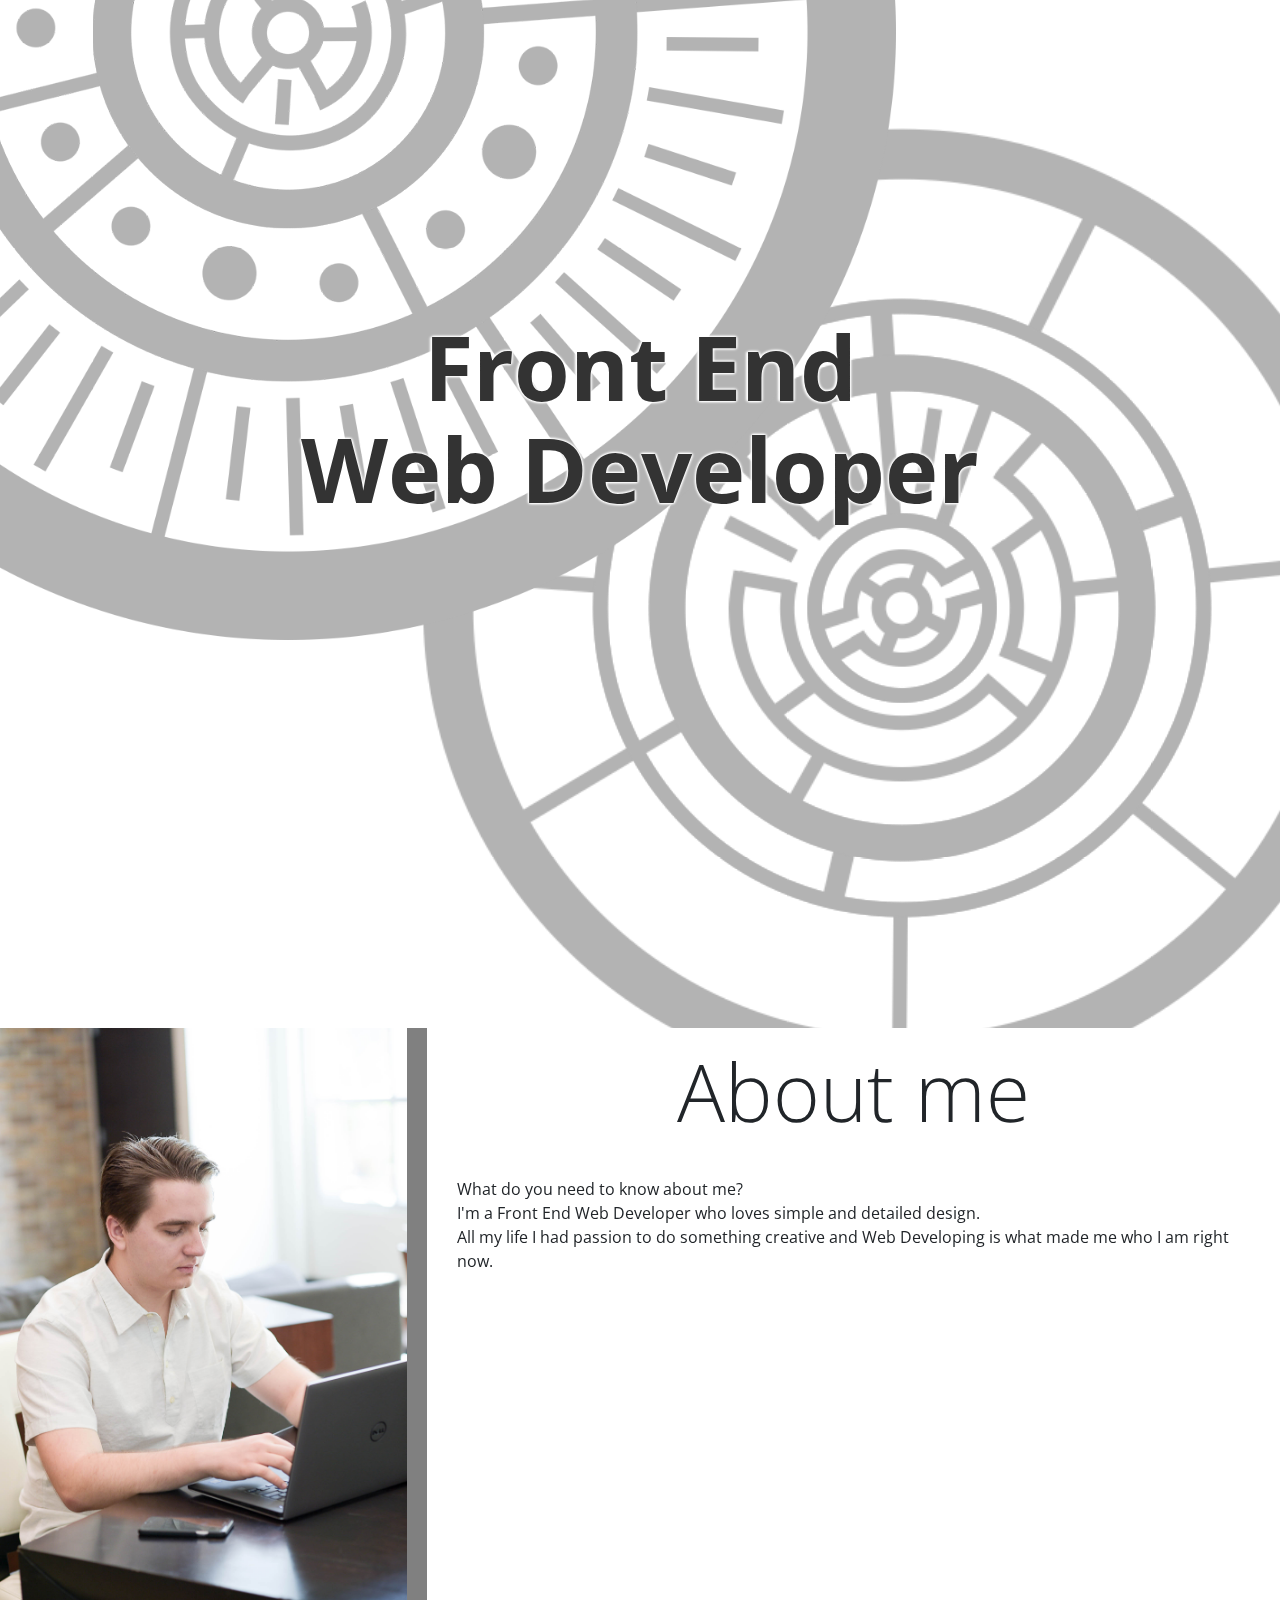
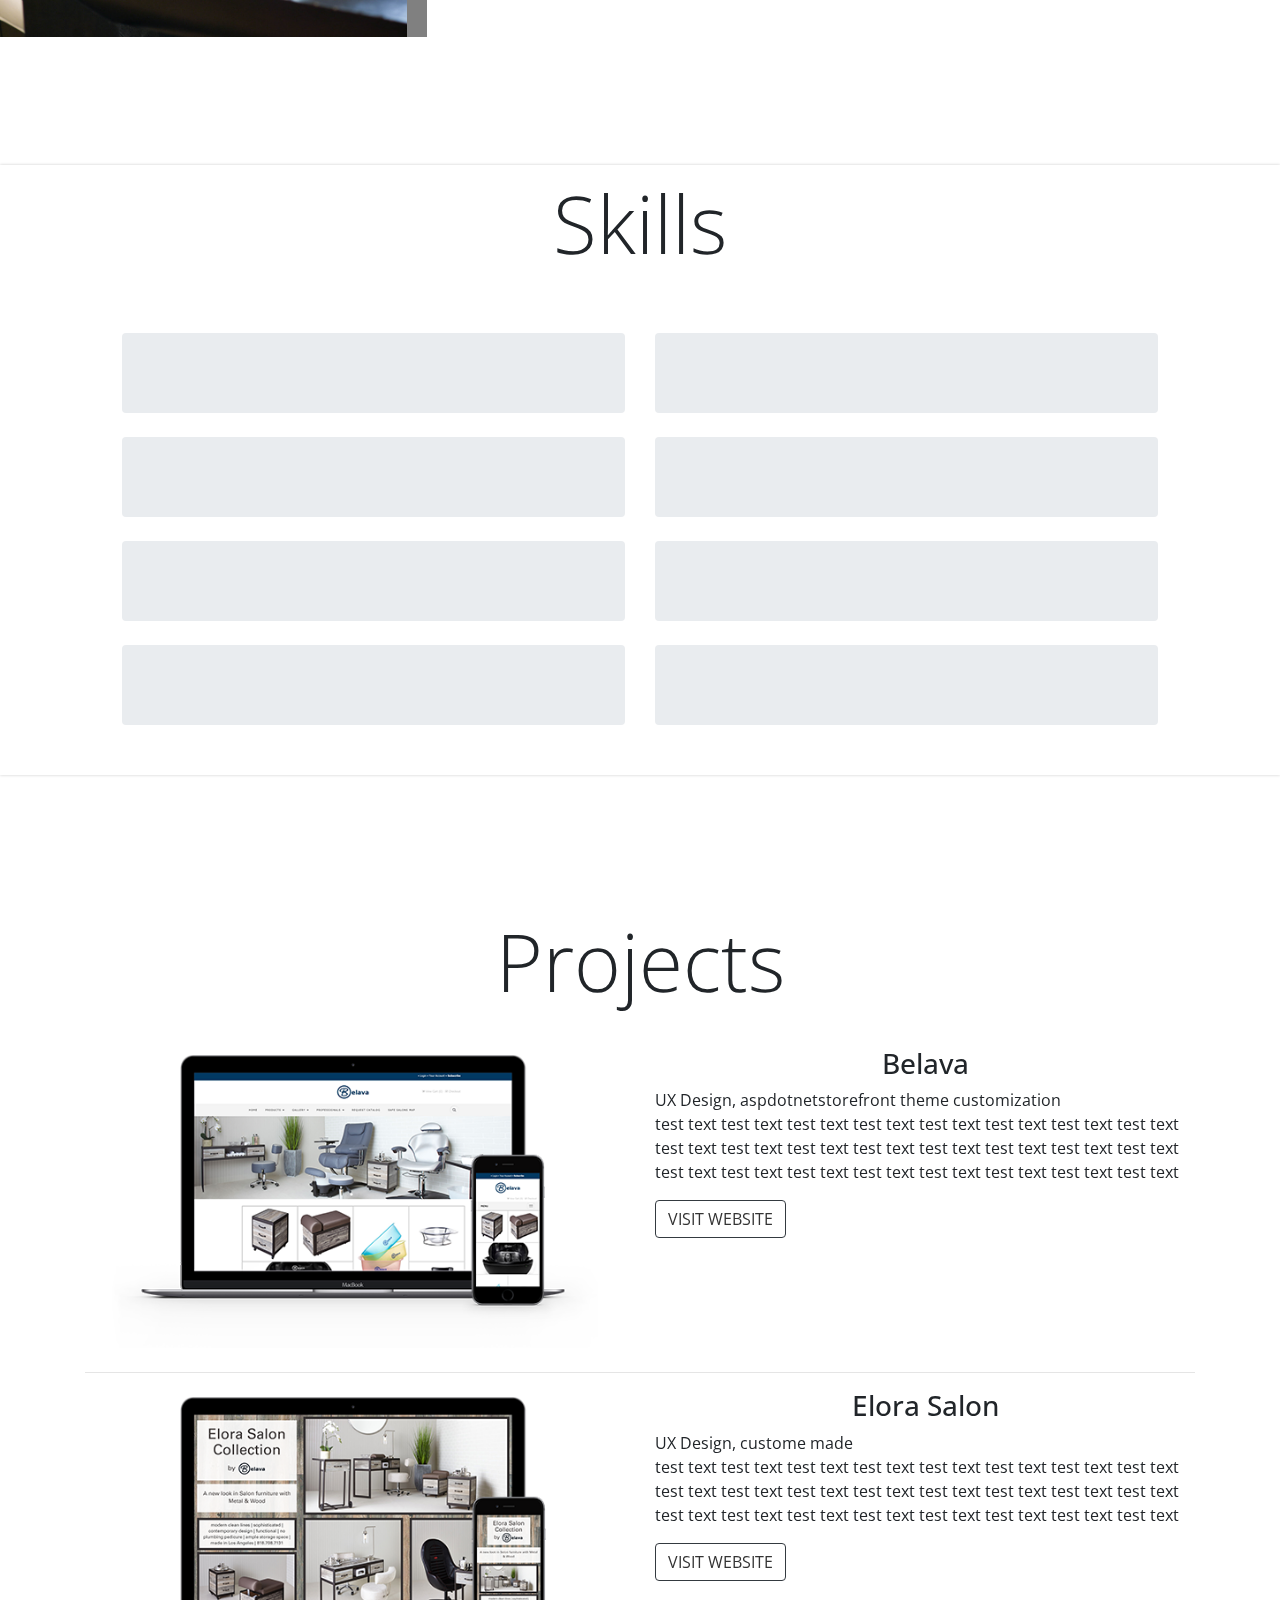
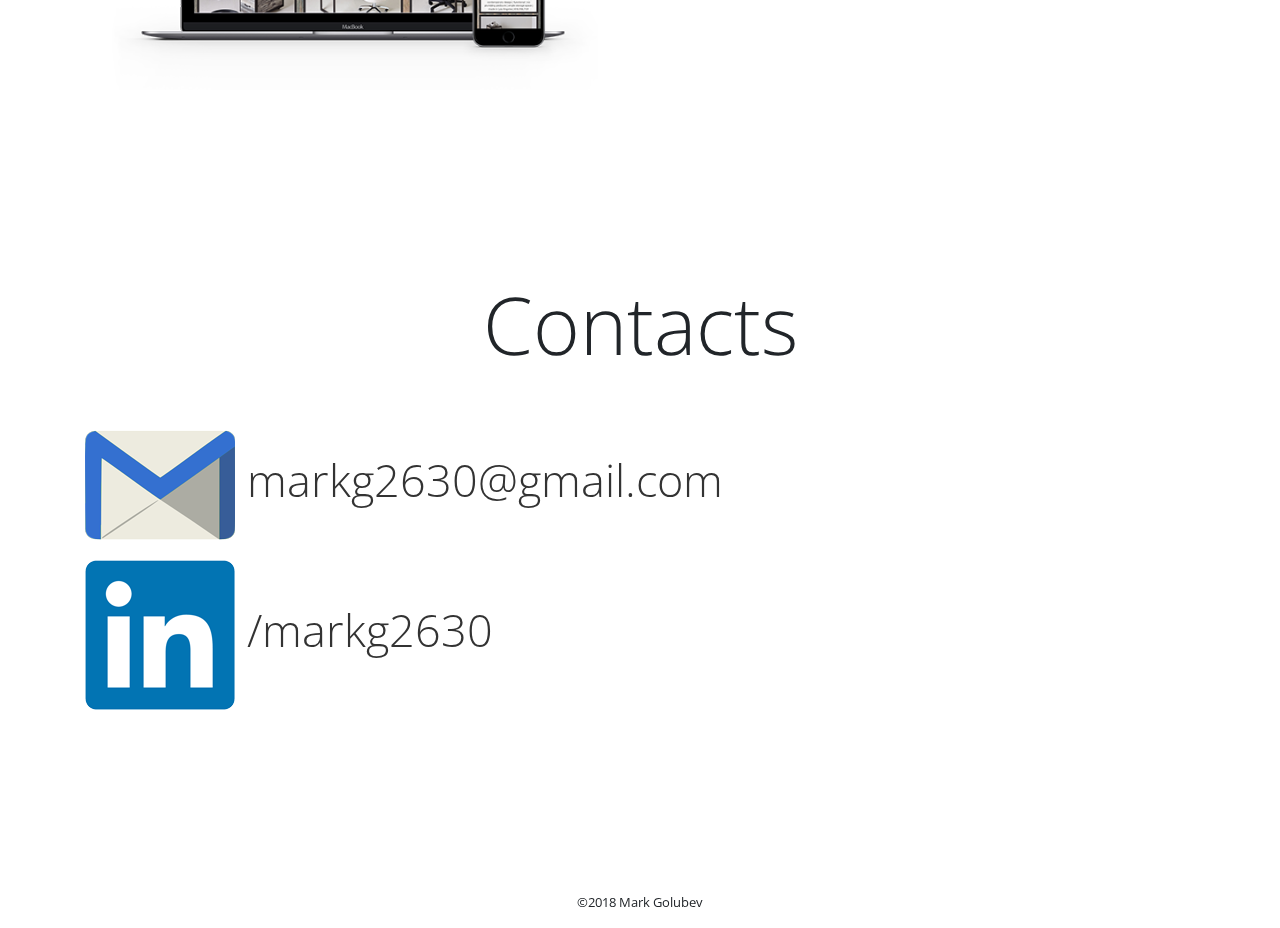
==== index.html @ c5aa58bb "intro text small fix" ====
<!--test2 for git-->
<!DOCTYPE html>
<html lang="en">

<head>
	<meta charset="utf-8">
	<meta name="viewport" content="width=device-width, initial-scale=1, shrink-to-fit=no">
	<title>Front End Web Developer | Mark Golubev</title>
	<link href="https://fonts.googleapis.com/css?family=Open+Sans:300,400,700" rel="stylesheet">
	<link rel="stylesheet" href="https://maxcdn.bootstrapcdn.com/bootstrap/4.0.0/css/bootstrap.min.css" integrity="sha384-Gn5384xqQ1aoWXA+058RXPxPg6fy4IWvTNh0E263XmFcJlSAwiGgFAW/dAiS6JXm"
	 crossorigin="anonymous">

	<meta name="author" content="name">
	<meta name="description" content="description here">
	<meta name="keywords" content="keywords,here">
	<link rel="stylesheet" href="stylesheet.css" type="text/css">
	<link rel="stylesheet" href="animate.css" type="text/css">
</head>

<body>

	<!--BackGround start-->
	<div class="circle right_c">
		<img src="images/circle2/1.png" speed="4" alt="" class="right">
		<img src="images/circle2/2.png" speed="3" alt="" class="left">
		<img src="images/circle2/3.png" speed="2" alt="" class="right">
		<img src="images/circle2/4.png" speed="1" alt="" class="left">
	</div>
	<div class="circle left_c">
		<img src="images/circle/bg.png" alt="" style="width: 98%!important">
		<img src="images/dpi_left_circle/1.png" speed="3" alt="" class="left">
		<img src="images/dpi_left_circle/2.png" speed="2" alt="" class="right">
		<img src="images/dpi_left_circle/3.png" speed="1" alt="" class="left">
	</div>

	<!--BackGround end-->




	<div id="home">
		<!--trigger for home-->
	</div>


	<div class="d-none d-sm-block" style="height: 100vh;">
		<div id="intro_pc" class="text-center">Front End
			<br/>Web Developer</div>
		<!--<div id="intro_menu" class="row text-center no-gutters">
		<div class="col-3"><a href="#About">About</a></div>
		<div class="col-3">Skills</div>
		<div class="col-3">Projects</div>
		<div class="col-3">Contacts</div>
	</div>-->
	</div>

	<div class="d-block d-sm-none text-center">
		<img src="images/me/mark_golubev_intro_mobile.png" class="img-fluid" style="max-width: 60%; margin-top: 10%;" alt="">
	</div>

	<div class="container intro_mobile d-block d-sm-none">
		<div class="row no-gutters">
			<div class="col-12 text-center" style="font-size:23vw;">HELLO</div>
			<br/>
			<div class="col-12 text-center" style="font-size:8.9vw;">My name is Mark</div>
			<div class="col-1" style="writing-mode: vertical-rl;  transform: rotate(180deg); text-align: right; line-height: 28vw; font-size:9.1vw;">I'm a</div>
			<div class="row col-11 no-gutters" style="line-height: 2.5em;">
				<div class="col-12 text-center" style="font-size:11.5vw;">FRONT END</div>
				<div class="col-12 text-center" style="font-size:7.8vw;">WEB DEVELOPER</div>
			</div>
		</div>
	</div>

	<div class="d-block d-sm-none text-center">
		<a href="#About" class="hide_on_scroll">
			<img src="images/icons/arrow.png" class="img-fluid" style="max-width: 18%;  alt="">
		</a>
	</div>


	<!--<img src="images/me/mark_golubev_5.jpg" class="img-fluid" style="max-width: 80%; left: 30%; top: 3vh; z-index: -1; position: absolute;  border: 1vw solid white;" alt="">-->
	</div>

	<!--
<nav class="navbar navbar-default " style="z-index:1;">
  <div class="container-fluid">

    <div class="navbar-header">
      <button type="button" class="navbar-toggle collapsed" data-toggle="collapse" data-target="#bs-example-navbar-collapse-1" aria-expanded="false">
        <span class="sr-only">Toggle navigation</span>
        <span class="icon-bar"></span>
        <span class="icon-bar"></span>
        <span class="icon-bar"></span>
      </button>
    </div>


    <div class="collapse navbar-collapse" id="bs-example-navbar-collapse-1">
      <ul class="nav navbar-nav">
				<li><a href="#Home">Home</a></li>
				<li><a href="#About">About</a></li>
				<li><a href="#Skills">Skills</a></li>
				<li><a href="#Projects">Projects</a></li>
				<li><a href="#Contact">Contact</a></li>
      </ul>
    </div>
  </div>
</nav>
-->



	<div id="About">
		<div class="row no-gutters">
			<div class="d-none d-sm-none d-md-block col-md-4 col-lg-4 ">
				<img src="images/me/mark_golubev_1.jpg" class="img-fluid" style="max-width: 100%; border-right: 20px solid grey;" alt="">
			</div>
			<div class="col-sm-4 d-md-none">
				<img src="images/me/Mark_Golubev_circle.png" class="img-fluid" style="max-width: 100%; margin: 20px 0px;" alt="">
			</div>

			<div class="col-sm-8 col-md-8 col-lg-8 " style="padding: 5px 30px;">
				<h2 class="text-center">About me</h2>
				<div class="" id="about_text">What do you need to know about me?
					<br/> I'm a Front End Web Developer who loves simple and detailed design.
					<br/> All my life I had passion to do something creative and Web Developing is what made me who I am right now. </div>
			</div>

		</div>
	</div>


	<div id="Skills">
		<h2 class="text-center">Skills</h2>
		<br/>
		<div class="row no-gutters">

			<div class="col-sm-6 col-md-6 col-lg-6 col-xl-5 offset-xl-1">
				<div class="container">
					<div class="progress">
						<div class="progress-bar" role="progressbar" style="background-color: #e34c26;" aria-valuenow="90" aria-valuemin="0" aria-valuemax="100">
							<div class="bar_text">HTML5</div>
						</div>
					</div>
					<br/>
					<div class="progress">
						<div class="progress-bar" role="progressbar" style=" background-color: #1b73ba;" aria-valuenow="75" aria-valuemin="0" aria-valuemax="100">
							<div class="bar_text">CSS3</div>
						</div>
					</div>
					<br/>
					<div class="progress">
						<div class="progress-bar" role="progressbar" style=" background-color: #d6ba32;" aria-valuenow="50" aria-valuemin="0" aria-valuemax="100">
							<div class="bar_text">JavaScript</div>
						</div>
					</div>
					<br/>
					<div class="progress">
						<div class="progress-bar" role="progressbar" style=" background-color: #563d7c;" aria-valuenow="95" aria-valuemin="0" aria-valuemax="100">
							<div class="bar_text">Bootstrap</div>
						</div>
					</div>
					<br/>
				</div>
			</div>
			<div class="col-sm-6 col-md-6 col-lg-6 col-xl-5">
				<div class="container">
					<div class="progress">
						<div class="progress-bar" role="progressbar" style="background-color: #146bb2;" aria-valuenow="40" aria-valuemin="0" aria-valuemax="100">
							<div class="bar_text">jQuery</div>
						</div>
					</div>
					<br/>
					<div class="progress">
						<div class="progress-bar" role="progressbar" style="background-color: #df2e31;" aria-valuenow="30" aria-valuemin="0" aria-valuemax="100">
							<div class="bar_text">Angular</div>
						</div>
					</div>
					<br/>
					<div class="progress">
						<div class="progress-bar" role="progressbar" style="background-color: #ef4f32;" aria-valuenow="50" aria-valuemin="0" aria-valuemax="100">
							<div class="bar_text">git</div>
						</div>
					</div>
					<br/>
					<div class="progress">
						<div class="progress-bar" role="progressbar" style="background-color: #2ecafa;" aria-valuenow="60" aria-valuemin="0" aria-valuemax="100">
							<div class="bar_text">Photoshop</div>
						</div>
					</div>
					<br/>
				</div>
			</div>
		</div>

	</div>




	<div id="Projects">
		<h2 class="text-center">Projects</h2>
		<div class="container">
			<div class="row">
				<div class="col-12 col-sm-12 col-md-6 col-lg-6 col-xl-6">
					<img src="images/projects/belava.png" class="mx-auto d-block" alt="" width="90%">
				</div>
				<div class="col-12 col-sm-12 col-md-6 col-lg-6 col-xl-6">
					<h3 class="text-center">Belava</h3>
					UX Design, aspdotnetstorefront theme customization
					<p>test text test text test text test text test text test text test text test text test text test text test text test text
						test text test text test text test text test text test text test text test text test text test text test text test
						text
					</p>
					<a href="https://www.belava.com/" target="_blank" class="btn btn-outline-dark" role="button">VISIT WEBSITE</a>
				</div>
			</div>
			<hr>
			<div class="row">
				<div class="col-12 col-sm-12 col-md-6 col-lg-6 col-xl-6">
					<img src="images/projects/elorasalon.png" class="mx-auto d-block" alt="" width="90%">
				</div>
				<div class="col-12 col-sm-12 col-md-6 col-lg-6 col-xl-6">
					<h3 class="text-center">Elora Salon</h3>
					UX Design, custome made
					<p>test text test text test text test text test text test text test text test text test text test text test text test text
						test text test text test text test text test text test text test text test text test text test text test text test
						text
					</p>
					<a href="http://www.elorasalon.com/" target="_blank" class="btn btn-outline-dark" role="button">VISIT WEBSITE</a>
				</div>
			</div>

		</div>
	</div>



	<div id="Contact">
		<h2 class="text-center">Contacts</h2>
		<div class="container contacts_text">
			<div class="row">
				<div class="col-12">
					<a target="_blank" href="mailto:markg2630@gmail.com">
						<img src="images/icons/gmail.png" class="contact_images" alt="gmail"> markg2630@gmail.com</a>
				</div>

				<div class="col-12">
					<a target="_blank" href="https://www.linkedin.com/in/markg2630/">
						<img src="images/icons/linkedin.png" class="contact_images" alt="linkedin"> /markg2630</a>
				</div>
			</div>
		</div>
	</div>

	<footer class="text-center">©2018 Mark Golubev</footer>

	<script src="http://code.jquery.com/jquery-3.3.1.min.js" integrity="sha256-FgpCb/KJQlLNfOu91ta32o/NMZxltwRo8QtmkMRdAu8="
	 crossorigin="anonymous"></script>
	<script src="scroll.js" type="text/javascript"></script>
	<!-- jQuery first, then Popper.js, then Bootstrap JS -->

	<script src="https://cdnjs.cloudflare.com/ajax/libs/popper.js/1.12.9/umd/popper.min.js" integrity="sha384-ApNbgh9B+Y1QKtv3Rn7W3mgPxhU9K/ScQsAP7hUibX39j7fakFPskvXusvfa0b4Q"
	 crossorigin="anonymous"></script>
	<script src="https://maxcdn.bootstrapcdn.com/bootstrap/4.0.0/js/bootstrap.min.js" integrity="sha384-JZR6Spejh4U02d8jOt6vLEHfe/JQGiRRSQQxSfFWpi1MquVdAyjUar5+76PVCmYl"
	 crossorigin="anonymous"></script>
	<script src="spin.js" type="text/javascript"></script>
</body>

</html>
---- stylesheet.css ----
/*Version 1.0*/

	.progress{
		height: 35px;
	}


@media (max-width: 576px) {
	.contact_images{
		width:20vw;
	}
	.contacts_text{
		font-size: 6vw !important;
	}
}

@media (min-width: 576px) { 
	.progress{
		height: 35px;
	}
}


@media (min-width: 768px) {
	.progress{
		height: 70px;
		font-size: 2.5vw;
		font-weight: 300;
	}	
}


@media (min-width: 992px) {
	.progress{
		height: 80px;
		font-size: 1.9vw;
		font-weight: 300;
	}	
}


@media (min-width: 1200px) {
	.progress{
		height: 80px;
		font-size: 1.9vw;
		font-weight: 300;
	}	
}


body {
    /*background-image: url("circle_blur.png");*/
	background-size: 1920px 1080px;
	background-repeat: no-repeat;
	background-color: white;
	font-family: 'Open Sans', sans-serif;
}

footer{
	background-color: white;
	padding: 15px;
	margin-top: 10vw;
	font-size: 13px;
}

h2{
	font-weight: 300;
	font-size: 5rem;
	padding-top: 10px;
	padding-bottom: 30px;
}



/*Background circles*/

.circle > img { 
  position: fixed; 
  height: auto;
  pointer-events: none;
  -webkit-backface-visibility: hidden;
  perspective: 1000;
  -webkit-perspective: 1000;
  -webkit-transform: translate3d(0,0,0);
  -webkit-transform: translateZ(0);
  backface-visibility: hidden;
  transform: translate3d(0,0,0);
  transform: translateZ(0);
  z-index: -1;
}

.left_c > img{
	width: 95%;
	left: -25%;
	margin-top: -45vw;
}

.right_c > img{
	width: 75%;
	right: -8%;
	margin-top: 10vw;
}
/*Background circles ends*/


/*menu*/
.content {
	font-size: 380%;
    color: black;
	background-color: white;
    box-shadow: 0 4px 8px 0 rgba(0, 0, 0, 0.2), 0 6px 20px 0 rgba(0, 0, 0, 0.19);
    width: 300px;
    padding: 5px;
    margin: 10px;
    border: solid 2px black;
    text-align: center;
  	transition-property: all;
	transition-duration: 0.5s;
    opacity: 0.94; 
}

a:link, a:visited{
color:#333333; 	
text-decoration:none;
}
a:hover, a:active{
color: #333333;
text-decoration:none;
}

.content:hover{
    width: 340px;
    opacity: 0.98; 
}

/*menu end*/


#intro_pc{
	position: relative;
	top: 35vh;
	color: #333333;
	font-size: 7vw;
	font-weight: 700;
	line-height: 8vw;
	text-shadow: -.1vw 0 .2vw white, 0 .1vw .2vw white, .1vw 0 .2vw white, 0 -.1vw .2vw white;
}

#intro_menu{
	color: #333333 ;
	margin-top: 10vw;
	font-size: 4vw;
}

.intro_mobile{
	color: grey;
	padding-top: 20vw;
	line-height: 14vw;
	font-weight: 300;
	white-space: nowrap;
	text-shadow: 0 1px 1px #191919;
}

#About{
    margin-top: 10%;
    background-color: white;
	position: relative;
}



#Skills{
    margin-top: 10%;
    background-color: white;
	padding-bottom: 2%;
	box-shadow: 0 0 3px #ccc;
	}

	
	.progress-bar {
width:0;
text-shadow: 0 1px 1px grey;
/*background-color: #b3b3b3 !important;*/
  transition-duration: 3s;
}


	
#Projects{
	margin-top: 10%;
	padding-bottom: 40px;
    background-color: white;
}

#Contact{
    margin-top: 10%;
	background-color: white;
	padding-bottom: 40px;

}

.contacts_text{
	font-size: 3.5vw;
	font-weight: 300;
	
}
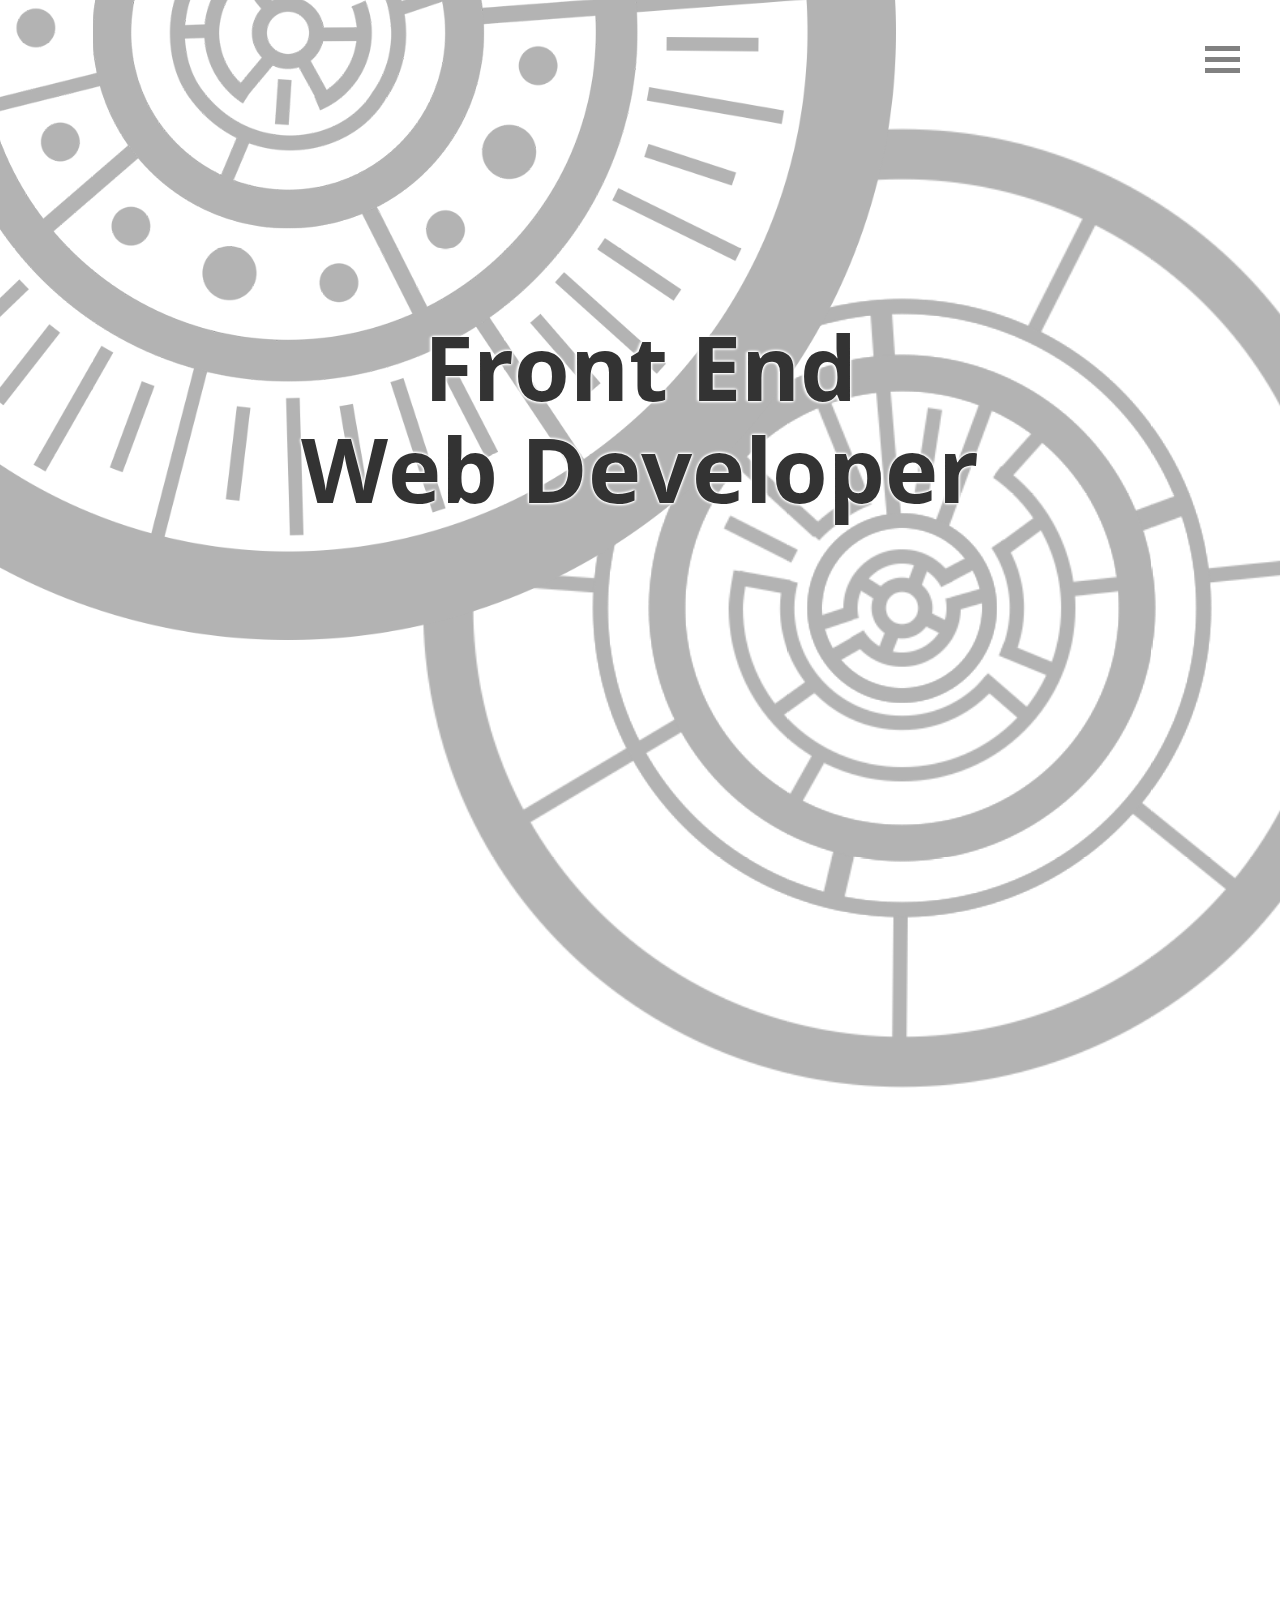
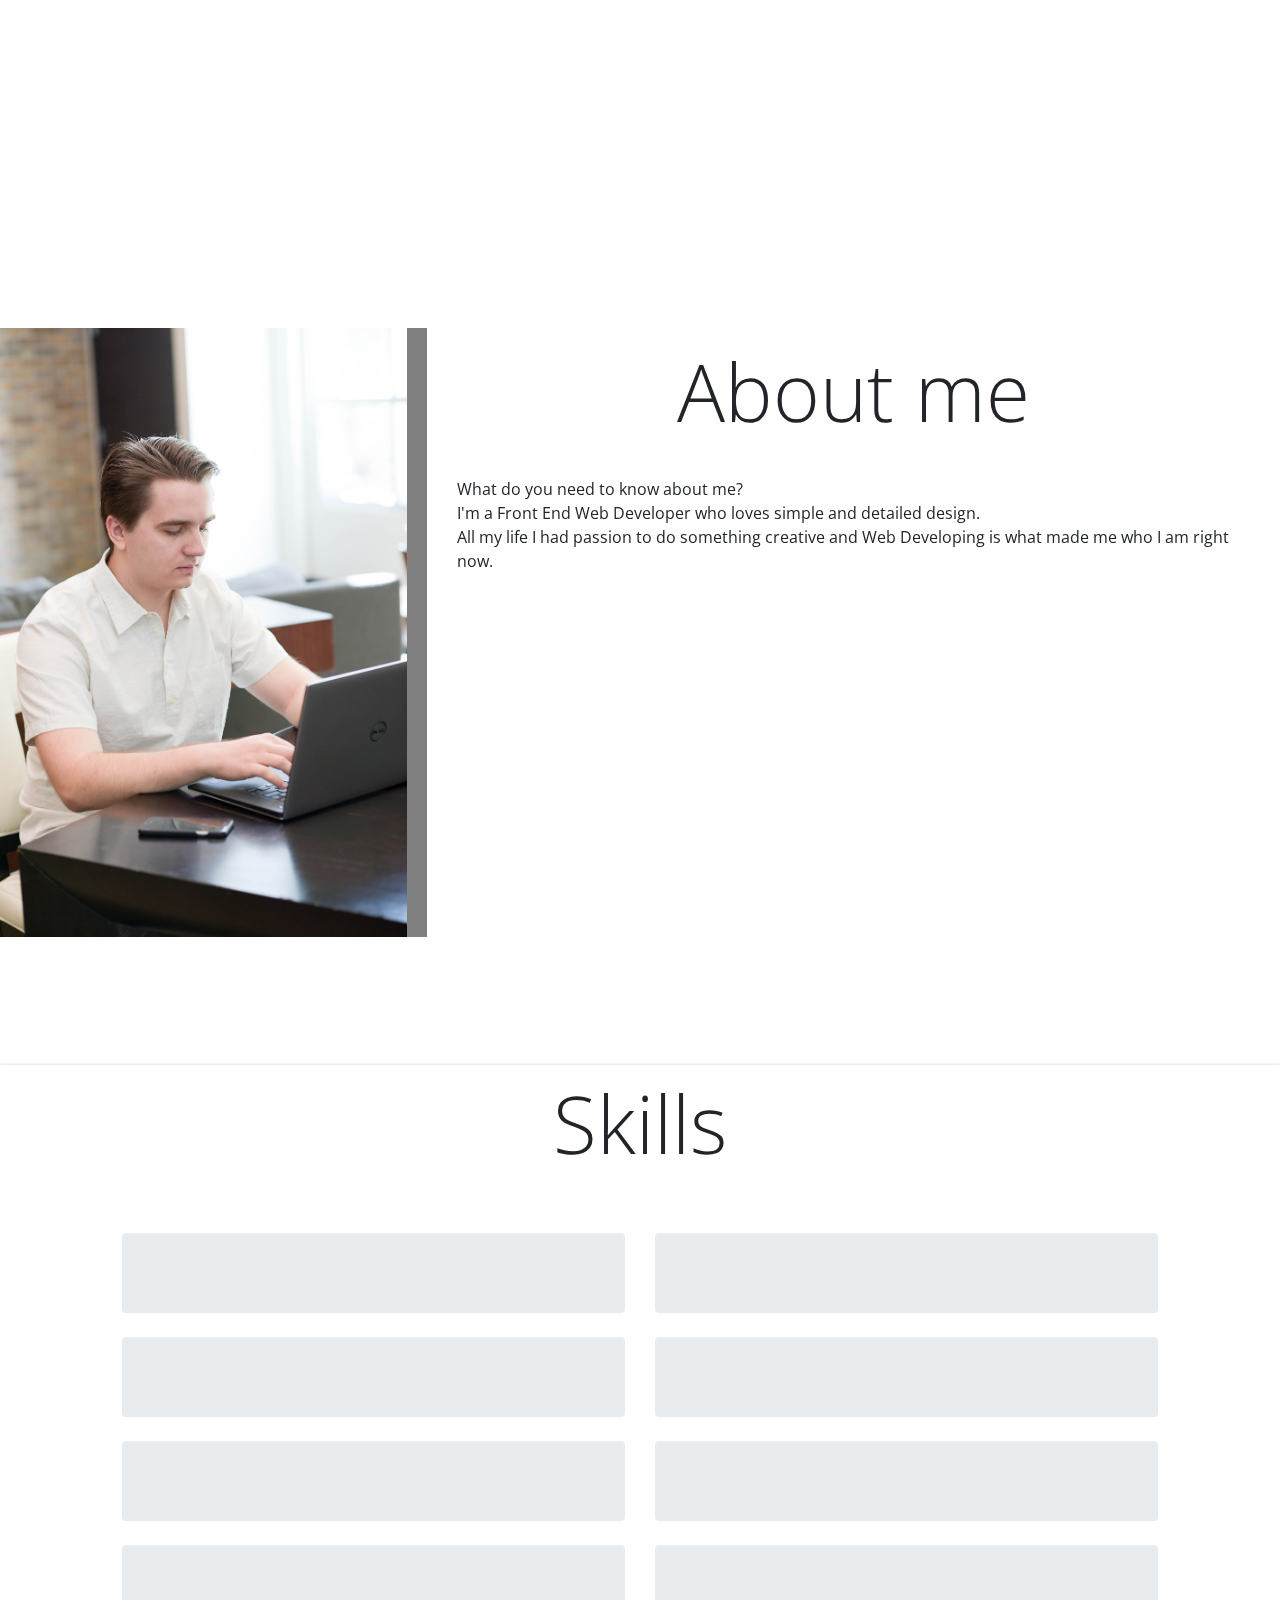
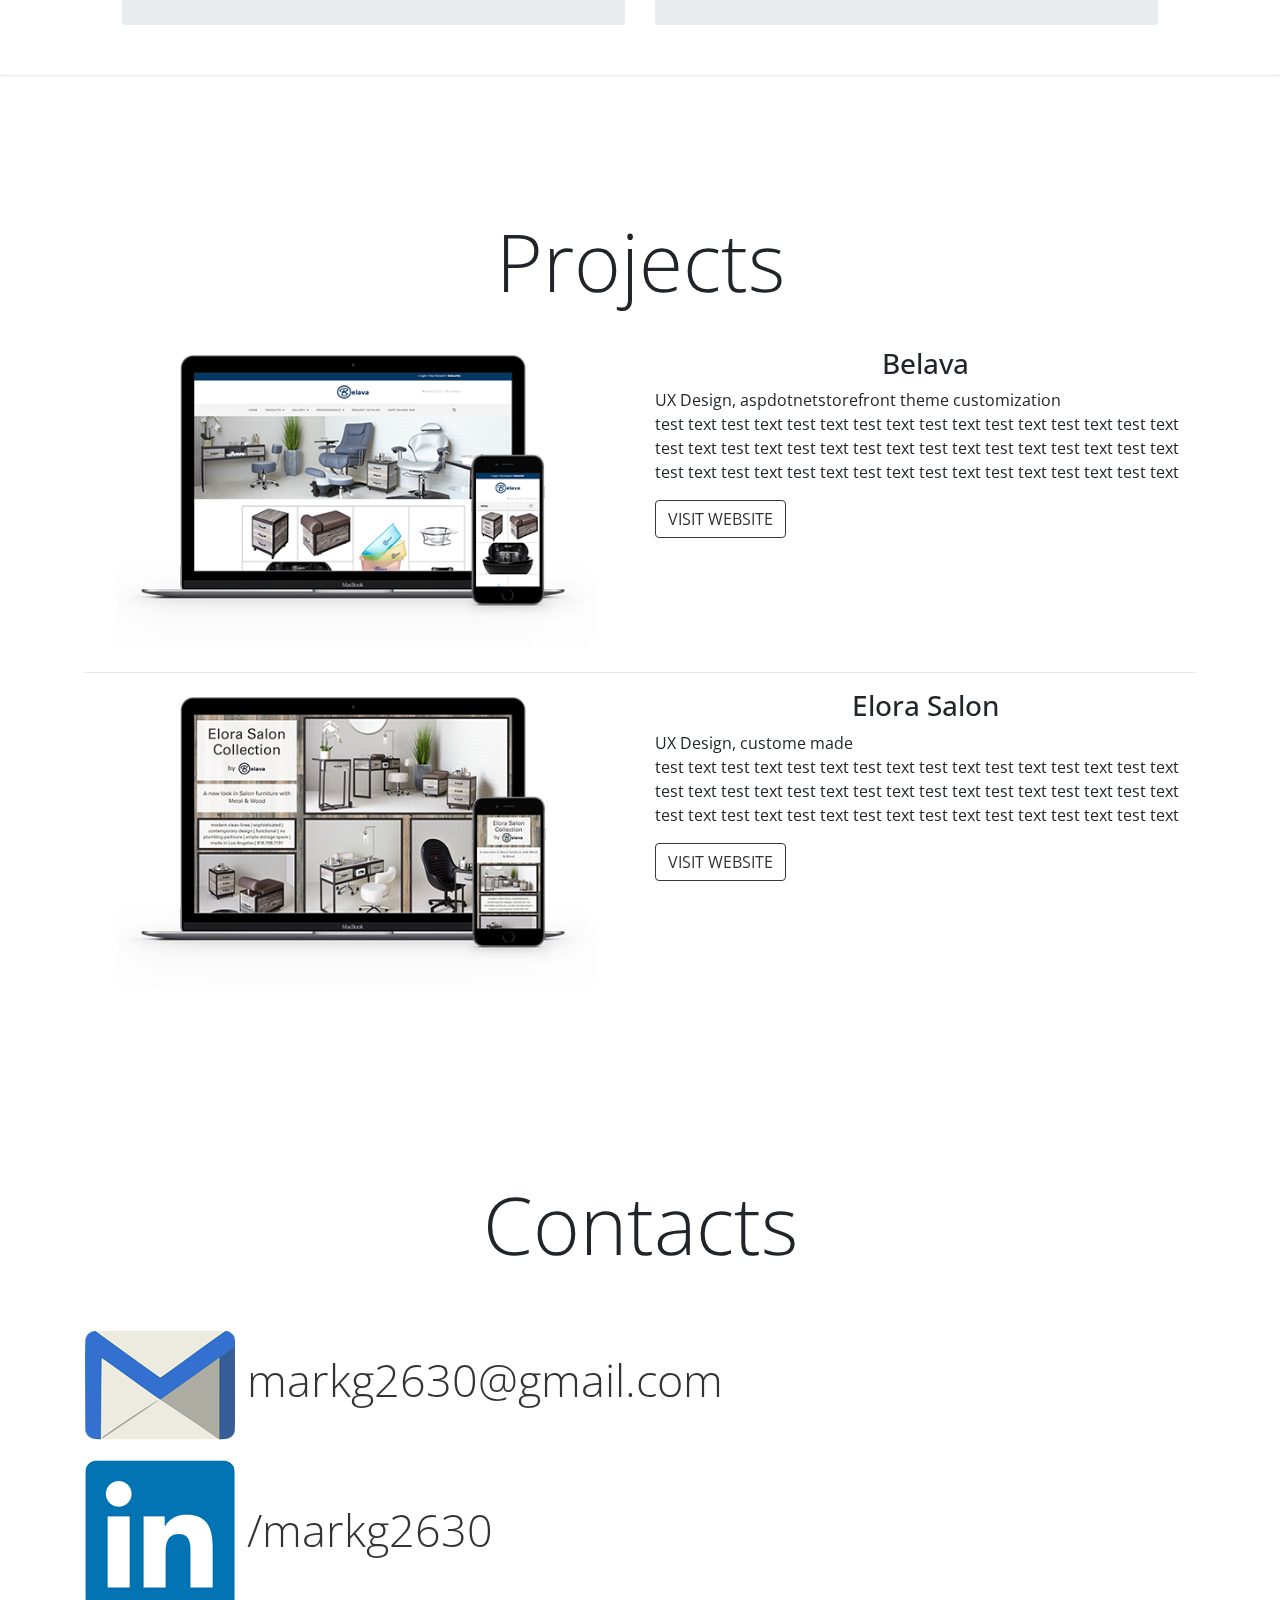
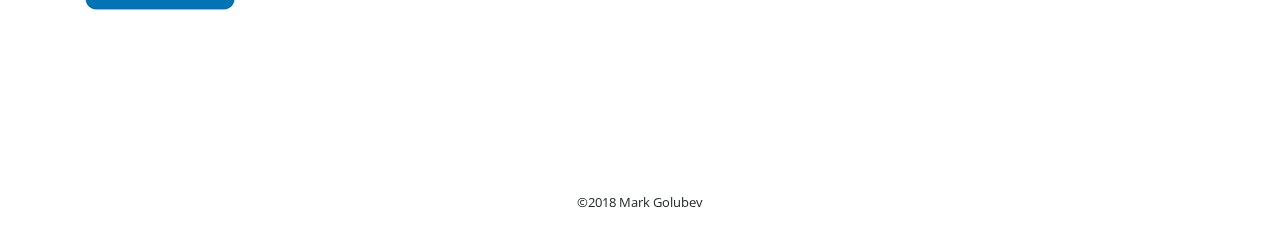
==== commit f2081bed: "navbar and small fixs" ====
--- a/index.html
+++ b/index.html
@@ -35,46 +35,54 @@
 
 	<!--BackGround end-->
 
+	<div id="myNav" class="overlay">
+		<div href="javascript:void(0)" class="hamburger_container" onclick="myFunction(this)">
+			<div class="bar1"></div>
+			<div class="bar2"></div>
+			<div class="bar3"></div>
+		</div>
+		<div class="overlay-content">
+			<a href="#About" class="nav_links">About</a>
+			<a href="#Skills" class="nav_links">Skills</a>
+			<a href="#Projects" class="nav_links">Projects</a>
+			<a href="#Contacts" class="nav_links">Contacts</a>
+		</div>
+	</div>
+
+
+
 
 
 
 	<div id="home">
 		<!--trigger for home-->
 	</div>
+
+
 
 
 	<div class="d-none d-sm-block" style="height: 100vh;">
 		<div id="intro_pc" class="text-center">Front End
 			<br/>Web Developer</div>
-		<!--<div id="intro_menu" class="row text-center no-gutters">
-		<div class="col-3"><a href="#About">About</a></div>
-		<div class="col-3">Skills</div>
-		<div class="col-3">Projects</div>
-		<div class="col-3">Contacts</div>
-	</div>-->
-	</div>
-
-	<div class="d-block d-sm-none text-center">
-		<img src="images/me/mark_golubev_intro_mobile.png" class="img-fluid" style="max-width: 60%; margin-top: 10%;" alt="">
-	</div>
-
-	<div class="container intro_mobile d-block d-sm-none">
-		<div class="row no-gutters">
-			<div class="col-12 text-center" style="font-size:23vw;">HELLO</div>
-			<br/>
-			<div class="col-12 text-center" style="font-size:8.9vw;">My name is Mark</div>
-			<div class="col-1" style="writing-mode: vertical-rl;  transform: rotate(180deg); text-align: right; line-height: 28vw; font-size:9.1vw;">I'm a</div>
-			<div class="row col-11 no-gutters" style="line-height: 2.5em;">
-				<div class="col-12 text-center" style="font-size:11.5vw;">FRONT END</div>
-				<div class="col-12 text-center" style="font-size:7.8vw;">WEB DEVELOPER</div>
-			</div>
-		</div>
-	</div>
-
-	<div class="d-block d-sm-none text-center">
-		<a href="#About" class="hide_on_scroll">
-			<img src="images/icons/arrow.png" class="img-fluid" style="max-width: 18%;  alt="">
-		</a>
+	</div>
+
+	<div style="height:100vh">
+		<div class="d-block d-sm-none text-center">
+			<img src="images/me/Mark_Golubev_circle.png" class="img-fluid" style="max-width: 60%; margin-top: 10%;" alt="">
+		</div>
+
+		<div class="container intro_mobile d-block d-sm-none">
+			<div class="row no-gutters">
+				<div class="col-12 text-center" style="font-size:23vw;">HELLO</div>
+				<br/>
+				<div class="col-12 text-center" style="font-size:8.9vw;">My name is Mark</div>
+				<div class="col-1" style="writing-mode: vertical-rl;  transform: rotate(180deg); text-align: right; line-height: 28vw; font-size:9.1vw;">I'm a</div>
+				<div class="row col-11 no-gutters" style="line-height: 2.5em;">
+					<div class="col-12 text-center" style="font-size:11.5vw;">FRONT END</div>
+					<div class="col-12 text-center" style="font-size:7.8vw;">WEB DEVELOPER</div>
+				</div>
+			</div>
+		</div>
 	</div>
 
 
@@ -115,9 +123,6 @@
 			<div class="d-none d-sm-none d-md-block col-md-4 col-lg-4 ">
 				<img src="images/me/mark_golubev_1.jpg" class="img-fluid" style="max-width: 100%; border-right: 20px solid grey;" alt="">
 			</div>
-			<div class="col-sm-4 d-md-none">
-				<img src="images/me/Mark_Golubev_circle.png" class="img-fluid" style="max-width: 100%; margin: 20px 0px;" alt="">
-			</div>
 
 			<div class="col-sm-8 col-md-8 col-lg-8 " style="padding: 5px 30px;">
 				<h2 class="text-center">About me</h2>
@@ -236,7 +241,7 @@
 
 
 
-	<div id="Contact">
+	<div id="Contacts">
 		<h2 class="text-center">Contacts</h2>
 		<div class="container contacts_text">
 			<div class="row">
@@ -255,16 +260,18 @@
 
 	<footer class="text-center">©2018 Mark Golubev</footer>
 
+
+
+
 	<script src="http://code.jquery.com/jquery-3.3.1.min.js" integrity="sha256-FgpCb/KJQlLNfOu91ta32o/NMZxltwRo8QtmkMRdAu8="
 	 crossorigin="anonymous"></script>
-	<script src="scroll.js" type="text/javascript"></script>
+	<script src="scripts.js" type="text/javascript"></script>
 	<!-- jQuery first, then Popper.js, then Bootstrap JS -->
 
 	<script src="https://cdnjs.cloudflare.com/ajax/libs/popper.js/1.12.9/umd/popper.min.js" integrity="sha384-ApNbgh9B+Y1QKtv3Rn7W3mgPxhU9K/ScQsAP7hUibX39j7fakFPskvXusvfa0b4Q"
 	 crossorigin="anonymous"></script>
 	<script src="https://maxcdn.bootstrapcdn.com/bootstrap/4.0.0/js/bootstrap.min.js" integrity="sha384-JZR6Spejh4U02d8jOt6vLEHfe/JQGiRRSQQxSfFWpi1MquVdAyjUar5+76PVCmYl"
 	 crossorigin="anonymous"></script>
-	<script src="spin.js" type="text/javascript"></script>
 </body>
 
 </html>--- a/stylesheet.css
+++ b/stylesheet.css
@@ -47,6 +47,9 @@
 	}	
 }
 
+html{
+	scroll-behavior: smooth;
+}
 
 body {
     /*background-image: url("circle_blur.png");*/
@@ -87,6 +90,7 @@
   transform: translate3d(0,0,0);
   transform: translateZ(0);
   z-index: -1;
+  
 }
 
 .left_c > img{
@@ -102,23 +106,6 @@
 }
 /*Background circles ends*/
 
-
-/*menu*/
-.content {
-	font-size: 380%;
-    color: black;
-	background-color: white;
-    box-shadow: 0 4px 8px 0 rgba(0, 0, 0, 0.2), 0 6px 20px 0 rgba(0, 0, 0, 0.19);
-    width: 300px;
-    padding: 5px;
-    margin: 10px;
-    border: solid 2px black;
-    text-align: center;
-  	transition-property: all;
-	transition-duration: 0.5s;
-    opacity: 0.94; 
-}
-
 a:link, a:visited{
 color:#333333; 	
 text-decoration:none;
@@ -128,12 +115,87 @@
 text-decoration:none;
 }
 
-.content:hover{
-    width: 340px;
-    opacity: 0.98; 
-}
-
-/*menu end*/
+/*nav_bar*/
+
+
+.overlay {
+    height: 0%;
+    width: 100%;
+    position: fixed;
+    z-index: 1;
+    top: 0;
+    left: 0;
+    background-color: rgb(0,0,0);
+    background-color: rgba(0,0,0, 0.9);
+    overflow-y: hidden;
+    transition: 0.5s;
+}
+
+.overlay-content {
+    position: relative;
+    top: 13%;
+    width: 100%;
+    text-align: center;
+    margin-top: 30px;
+}
+
+.overlay a {
+    padding: 8px;
+    text-decoration: none;
+    font-size: 5vw;
+    color: #818181;
+    display: block;
+    transition: 0.3s;
+}
+
+.overlay a:hover, .overlay a:focus {
+    color: #f1f1f1;
+}
+
+
+@media screen and (max-height: 450px) {
+  .overlay {overflow-y: auto;}
+  .overlay a {font-size: 20px}
+  .overlay {
+    font-size: 40px;
+    right: 35px;
+  }
+}
+
+
+.hamburger_container {
+	position: fixed;
+    top: 40px;
+    right: 40px;
+    display: inline-block;
+    cursor: pointer;
+}
+
+.bar1, .bar2, .bar3 {
+    width: 35px;
+    height: 5px;
+    background-color: #818181;
+    margin: 6px 0;
+    transition: 0.4s;
+}
+
+.change .bar1 {
+    -webkit-transform: rotate(-45deg) translate(-8px, 6px);
+    transform: rotate(-45deg) translate(-8px, 6px);
+}
+
+.change .bar2 {opacity: 0;}
+
+.change .bar3 {
+    -webkit-transform: rotate(45deg) translate(-9px, -8px);
+    transform: rotate(45deg) translate(-9px, -8px);
+}
+
+.nav_hide {
+	height:100% !important;
+}
+
+/*navbar end*/
 
 
 #intro_pc{
@@ -146,15 +208,10 @@
 	text-shadow: -.1vw 0 .2vw white, 0 .1vw .2vw white, .1vw 0 .2vw white, 0 -.1vw .2vw white;
 }
 
-#intro_menu{
-	color: #333333 ;
-	margin-top: 10vw;
-	font-size: 4vw;
-}
 
 .intro_mobile{
 	color: grey;
-	padding-top: 20vw;
+	padding-top: 28vw;
 	line-height: 14vw;
 	font-weight: 300;
 	white-space: nowrap;
@@ -192,10 +249,11 @@
     background-color: white;
 }
 
-#Contact{
+#Contacts{
     margin-top: 10%;
 	background-color: white;
 	padding-bottom: 40px;
+
 
 }
 
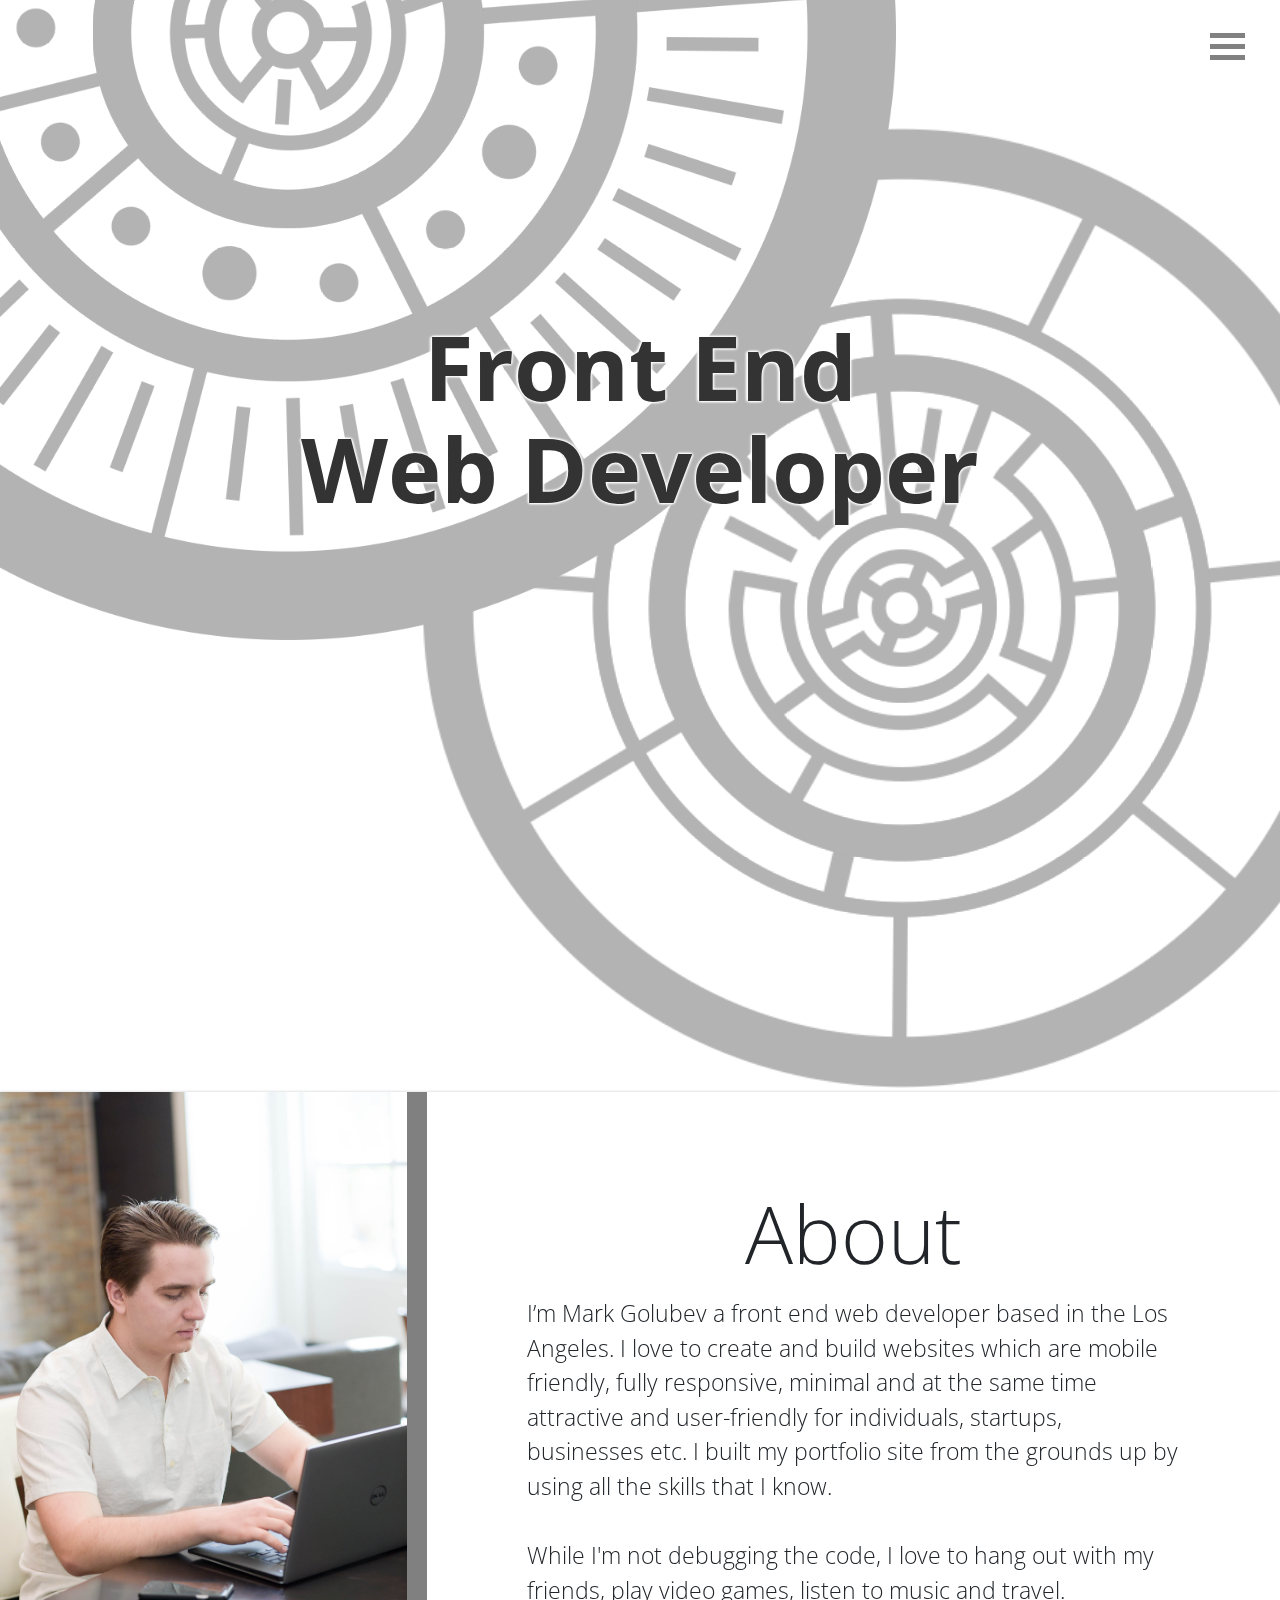
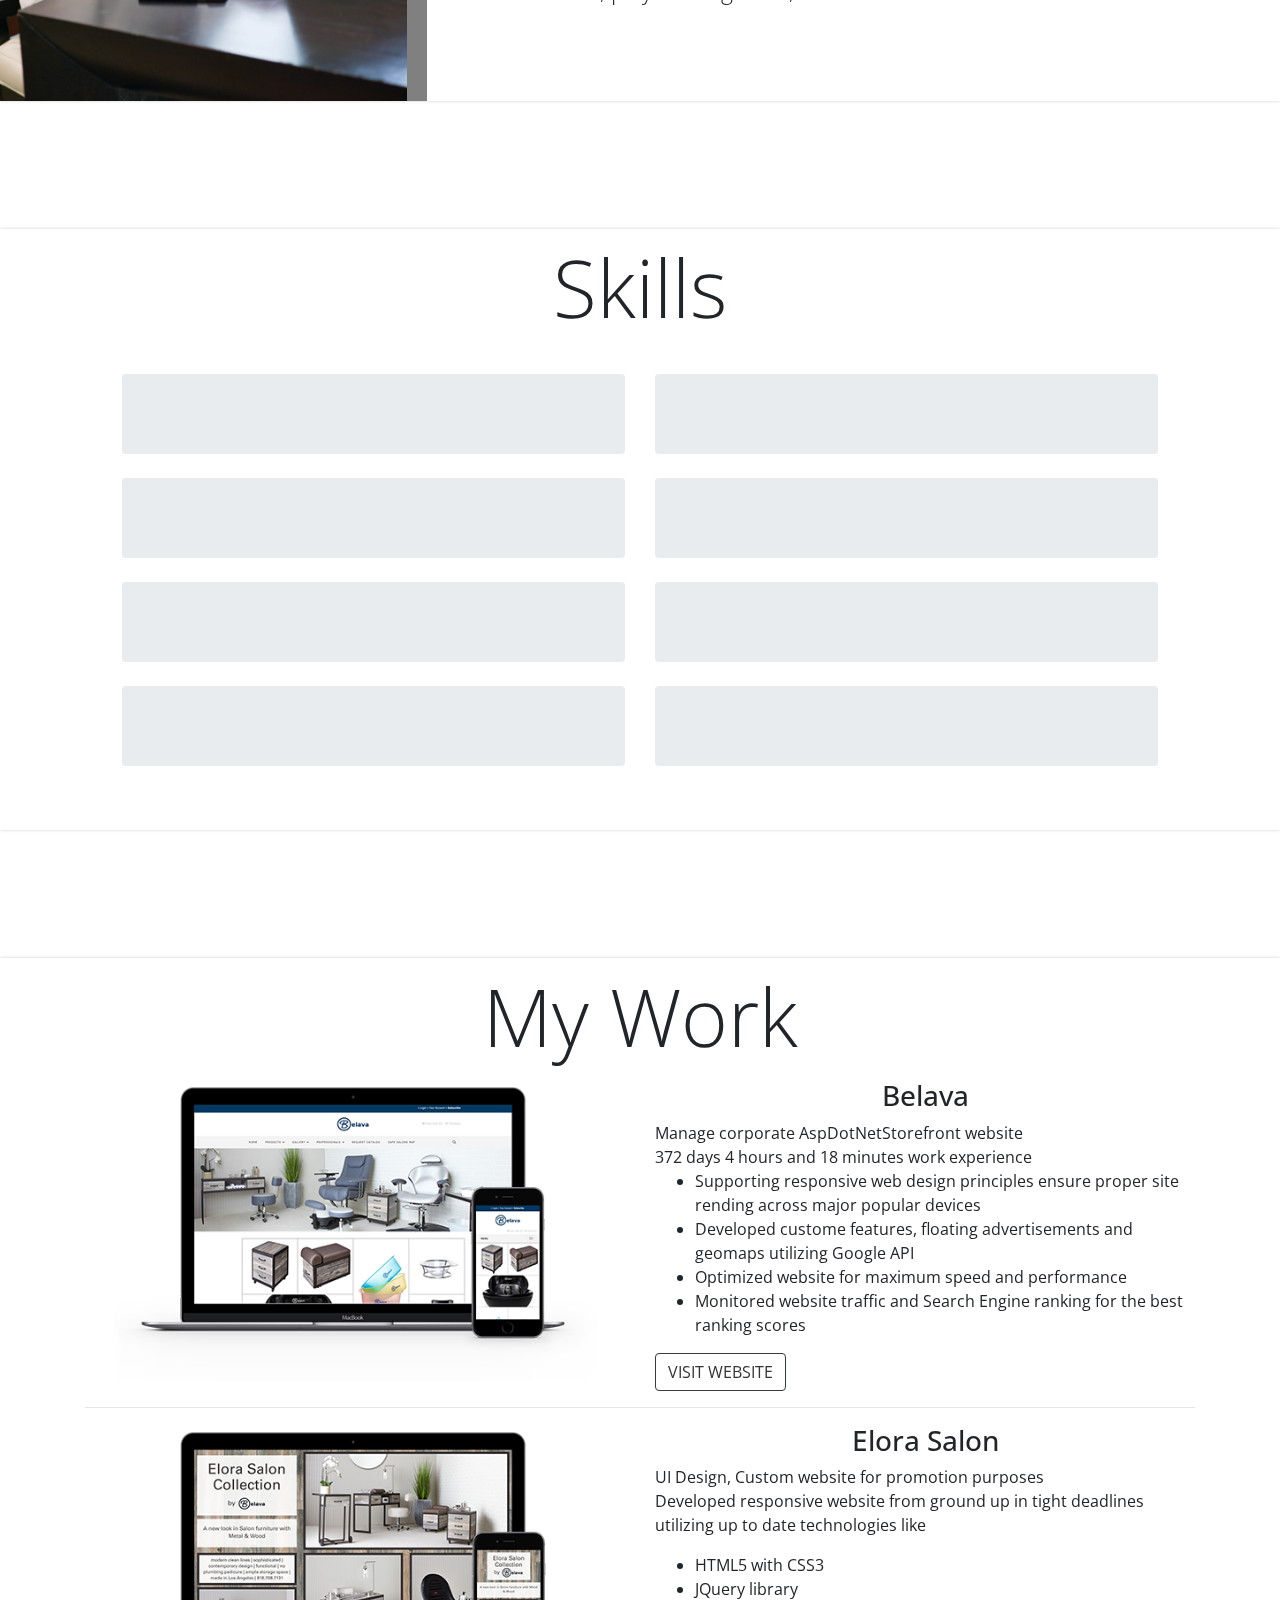
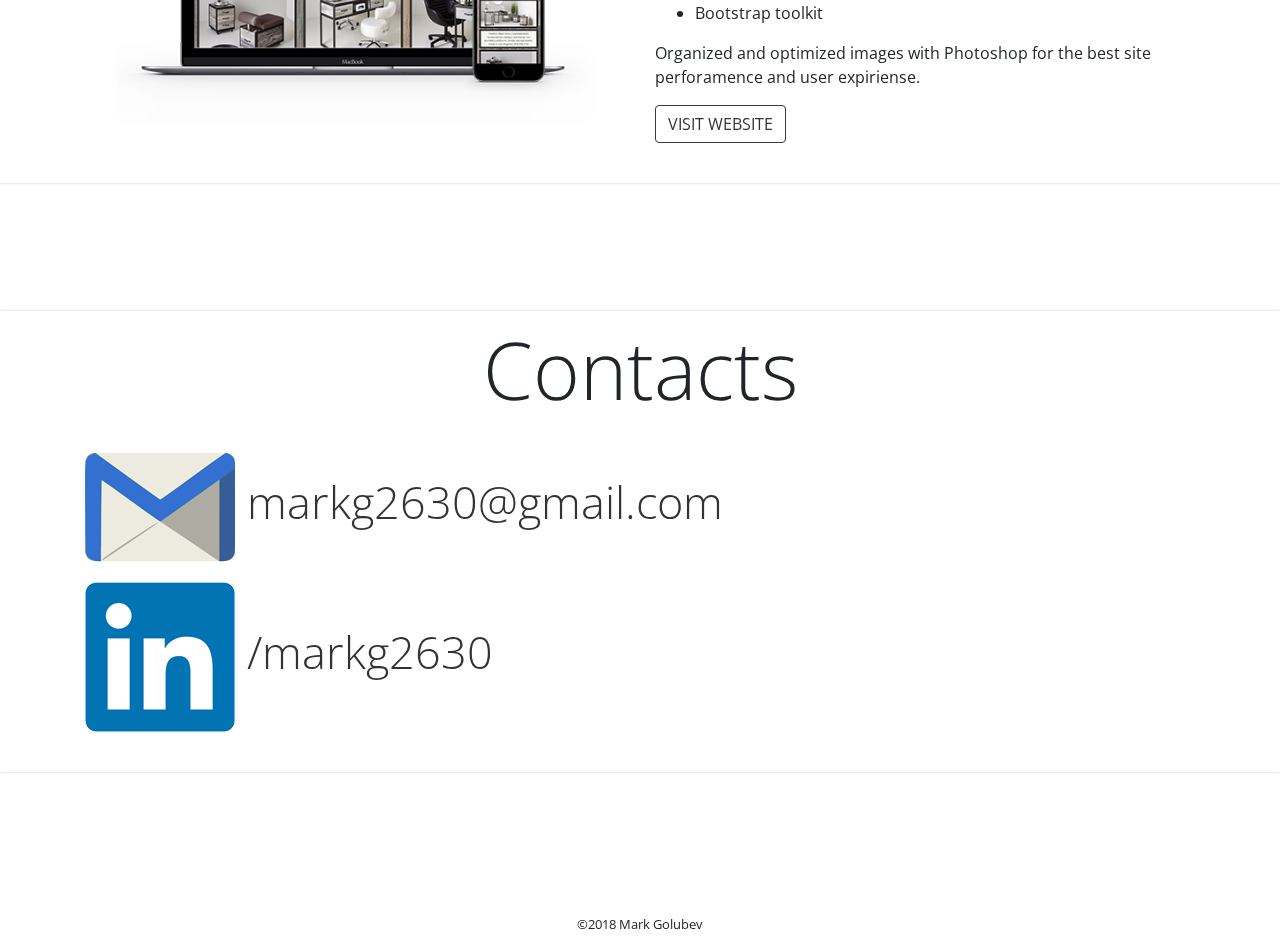
==== commit 2bd726ca: "everything is almost finished, need small fixes and finish skills section" ====
--- a/index.html
+++ b/index.html
@@ -35,12 +35,14 @@
 
 	<!--BackGround end-->
 
+	<!--navbar starts-->
+	<div href="javascript:void(0)" class="hamburger_container" onclick="myFunction(this)">
+		<div class="bar1"></div>
+		<div class="bar2"></div>
+		<div class="bar3"></div>
+	</div>
+
 	<div id="myNav" class="overlay">
-		<div href="javascript:void(0)" class="hamburger_container" onclick="myFunction(this)">
-			<div class="bar1"></div>
-			<div class="bar2"></div>
-			<div class="bar3"></div>
-		</div>
 		<div class="overlay-content">
 			<a href="#About" class="nav_links">About</a>
 			<a href="#Skills" class="nav_links">Skills</a>
@@ -48,30 +50,19 @@
 			<a href="#Contacts" class="nav_links">Contacts</a>
 		</div>
 	</div>
-
-
-
-
-
-
-	<div id="home">
-		<!--trigger for home-->
-	</div>
-
-
-
+	<!--navbar end-->
 
 	<div class="d-none d-sm-block" style="height: 100vh;">
 		<div id="intro_pc" class="text-center">Front End
 			<br/>Web Developer</div>
 	</div>
 
-	<div style="height:100vh">
-		<div class="d-block d-sm-none text-center">
+	<div class="d-block d-sm-none" style="height:100vh">
+		<div class="text-center">
 			<img src="images/me/Mark_Golubev_circle.png" class="img-fluid" style="max-width: 60%; margin-top: 10%;" alt="">
 		</div>
 
-		<div class="container intro_mobile d-block d-sm-none">
+		<div class="container intro_mobile">
 			<div class="row no-gutters">
 				<div class="col-12 text-center" style="font-size:23vw;">HELLO</div>
 				<br/>
@@ -86,56 +77,29 @@
 	</div>
 
 
-	<!--<img src="images/me/mark_golubev_5.jpg" class="img-fluid" style="max-width: 80%; left: 30%; top: 3vh; z-index: -1; position: absolute;  border: 1vw solid white;" alt="">-->
-	</div>
-
-	<!--
-<nav class="navbar navbar-default " style="z-index:1;">
-  <div class="container-fluid">
-
-    <div class="navbar-header">
-      <button type="button" class="navbar-toggle collapsed" data-toggle="collapse" data-target="#bs-example-navbar-collapse-1" aria-expanded="false">
-        <span class="sr-only">Toggle navigation</span>
-        <span class="icon-bar"></span>
-        <span class="icon-bar"></span>
-        <span class="icon-bar"></span>
-      </button>
-    </div>
-
-
-    <div class="collapse navbar-collapse" id="bs-example-navbar-collapse-1">
-      <ul class="nav navbar-nav">
-				<li><a href="#Home">Home</a></li>
-				<li><a href="#About">About</a></li>
-				<li><a href="#Skills">Skills</a></li>
-				<li><a href="#Projects">Projects</a></li>
-				<li><a href="#Contact">Contact</a></li>
-      </ul>
-    </div>
-  </div>
-</nav>
--->
-
-
-
-	<div id="About">
+
+	<div class="sections about" id="About">
 		<div class="row no-gutters">
-			<div class="d-none d-sm-none d-md-block col-md-4 col-lg-4 ">
+			<div class="d-none d-sm-none d-md-block col-md-5 col-lg-4 ">
 				<img src="images/me/mark_golubev_1.jpg" class="img-fluid" style="max-width: 100%; border-right: 20px solid grey;" alt="">
 			</div>
 
-			<div class="col-sm-8 col-md-8 col-lg-8 " style="padding: 5px 30px;">
-				<h2 class="text-center">About me</h2>
-				<div class="" id="about_text">What do you need to know about me?
-					<br/> I'm a Front End Web Developer who loves simple and detailed design.
-					<br/> All my life I had passion to do something creative and Web Developing is what made me who I am right now. </div>
-			</div>
-
-		</div>
-	</div>
-
-
-	<div id="Skills">
+			<div class="col-md-7 col-lg-8 about_full">
+				<h2 class="text-center">About</h2>
+				<div class="about_text">
+					I’m Mark Golubev a front end web developer based in the Los Angeles. I love to create and build websites which are mobile
+					friendly, fully responsive, minimal and at the same time attractive and user-friendly for individuals, startups, businesses
+					etc. I built my portfolio site from the grounds up by using all the skills that I know.
+					<br/>
+					<br/> While I'm not debugging the code, I love to hang out with my friends, play video games, listen to music and travel.
+				</div>
+
+			</div>
+		</div>
+	</div>
+
+
+	<div class="sections" id="Skills">
 		<h2 class="text-center">Skills</h2>
 		<br/>
 		<div class="row no-gutters">
@@ -203,8 +167,8 @@
 
 
 
-	<div id="Projects">
-		<h2 class="text-center">Projects</h2>
+	<div class="sections" id="Projects">
+		<h2 class="text-center">My Work</h2>
 		<div class="container">
 			<div class="row">
 				<div class="col-12 col-sm-12 col-md-6 col-lg-6 col-xl-6">
@@ -212,11 +176,15 @@
 				</div>
 				<div class="col-12 col-sm-12 col-md-6 col-lg-6 col-xl-6">
 					<h3 class="text-center">Belava</h3>
-					UX Design, aspdotnetstorefront theme customization
-					<p>test text test text test text test text test text test text test text test text test text test text test text test text
-						test text test text test text test text test text test text test text test text test text test text test text test
-						text
-					</p>
+					Manage corporate AspDotNetStorefront website
+					<br/> 372 days 4 hours and 18 minutes work experience
+					<ul>
+						<li>Supporting responsive web design principles ensure proper site rending across major popular devices</li>
+						<li>Developed custome features, floating advertisements and geomaps utilizing Google API</li>
+						<li>Optimized website for maximum speed and performance</li>
+						<li>Monitored website traffic and Search Engine ranking for the best ranking scores</li>
+					</ul>
+
 					<a href="https://www.belava.com/" target="_blank" class="btn btn-outline-dark" role="button">VISIT WEBSITE</a>
 				</div>
 			</div>
@@ -227,21 +195,25 @@
 				</div>
 				<div class="col-12 col-sm-12 col-md-6 col-lg-6 col-xl-6">
 					<h3 class="text-center">Elora Salon</h3>
-					UX Design, custome made
-					<p>test text test text test text test text test text test text test text test text test text test text test text test text
-						test text test text test text test text test text test text test text test text test text test text test text test
-						text
-					</p>
-					<a href="http://www.elorasalon.com/" target="_blank" class="btn btn-outline-dark" role="button">VISIT WEBSITE</a>
-				</div>
-			</div>
-
-		</div>
-	</div>
-
-
-
-	<div id="Contacts">
+					<span>UI Design, Custom website for promotion purposes</span>
+					<p>Developed responsive website from ground up in tight deadlines utilizing up to date technologies like
+						<br/>
+						<ul>
+							<li>HTML5 with CSS3</li>
+							<li>JQuery library</li>
+							<li>Bootstrap toolkit</li>
+						</ul>
+						<p>Organized and optimized images with Photoshop for the best site perforamence and user expiriense.</p>
+						<a href="http://www.elorasalon.com/" target="_blank" class="btn btn-outline-dark" role="button">VISIT WEBSITE</a>
+				</div>
+			</div>
+
+		</div>
+	</div>
+
+
+
+	<div class="sections" id="Contacts">
 		<h2 class="text-center">Contacts</h2>
 		<div class="container contacts_text">
 			<div class="row">
--- a/stylesheet.css
+++ b/stylesheet.css
@@ -1,55 +1,7 @@
 /*Version 1.0*/
 
-	.progress{
-		height: 35px;
-	}
-
-
-@media (max-width: 576px) {
-	.contact_images{
-		width:20vw;
-	}
-	.contacts_text{
-		font-size: 6vw !important;
-	}
-}
-
-@media (min-width: 576px) { 
-	.progress{
-		height: 35px;
-	}
-}
-
-
-@media (min-width: 768px) {
-	.progress{
-		height: 70px;
-		font-size: 2.5vw;
-		font-weight: 300;
-	}	
-}
-
-
-@media (min-width: 992px) {
-	.progress{
-		height: 80px;
-		font-size: 1.9vw;
-		font-weight: 300;
-	}	
-}
-
-
-@media (min-width: 1200px) {
-	.progress{
-		height: 80px;
-		font-size: 1.9vw;
-		font-weight: 300;
-	}	
-}
-
-html{
-	scroll-behavior: smooth;
-}
+
+
 
 body {
     /*background-image: url("circle_blur.png");*/
@@ -70,10 +22,128 @@
 	font-weight: 300;
 	font-size: 5rem;
 	padding-top: 10px;
-	padding-bottom: 30px;
-}
-
-
+	padding-bottom: 15px;
+	margin:0;
+}
+
+
+.progress{
+	height: 35px;
+}
+
+
+@media (max-width: 570px) {
+.about_text{
+	padding: 0px 30px;
+}
+.about{
+	padding-bottom: 40px !important; 
+}
+.contact_images{
+	width:20vw;
+}
+.contacts_text{
+	font-size: 6vw !important;
+}
+.hamburger_container {
+    top: 10px !important;
+    right: 10px !important;
+}
+.overlay a {
+	font-size: 13vw !important;
+}
+}
+
+@media (min-width: 576px) { 
+.about_text{
+	padding: 0px 30px;
+}
+.progress{
+	height: 35px;
+}
+.overlay a {
+	font-size: 5vw !important;
+}
+.overlay-content {
+	top: 5% !important;
+}
+}
+
+
+@media (min-width: 768px) {
+.about{
+	padding-bottom: 0px !important; 
+}
+.about_text{
+	padding: 0px 30px;
+	font-size: 2vw;
+	font-weight: 300;
+	}
+.progress{
+	height: 70px;
+	font-size: 2.5vw;
+	font-weight: 300;
+}	
+
+.overlay a {
+	font-size: 14vw !important;
+}
+
+.overlay-content {
+	top: 8% !important;
+} 
+.sections{
+	margin-top: 10% !important;
+}
+}
+
+
+@media (min-width: 992px) {
+.about_text{
+	padding: 0px 100px;
+	font-size: 1.8vw;
+	font-weight: 300;
+	}
+.progress{
+	height: 80px;
+	font-size: 1.9vw;
+	font-weight: 300;
+}	
+
+.overlay a {
+	font-size: 10vh !important;
+}
+.overlay-content {
+	top: 8% !important;
+} 
+.sections{
+	margin-top: 10% !important;
+}
+}
+
+
+@media (min-width: 1200px) {
+.about_full{
+	padding-top: 6.5% !important;
+}
+.progress{
+	height: 80px;
+	font-size: 1.9vw;
+	font-weight: 300;
+}
+.overlay a {
+	font-size: 12vh !important;
+}
+.overlay-content {
+	top: 8% !important;
+} 
+.sections{
+	margin-top: 10% !important;
+}
+.overlay a:hover {
+	font-size: 7vw !important;	
+}
+}
 
 /*Background circles*/
 
@@ -126,7 +196,7 @@
     top: 0;
     left: 0;
     background-color: rgb(0,0,0);
-    background-color: rgba(0,0,0, 0.9);
+    background-color: rgba(255, 255, 255, 0.98);
     overflow-y: hidden;
     transition: 0.5s;
 }
@@ -134,10 +204,10 @@
 .overlay-content {
     position: relative;
     top: 13%;
-    width: 100%;
     text-align: center;
     margin-top: 30px;
 }
+
 
 .overlay a {
     padding: 8px;
@@ -145,14 +215,17 @@
     font-size: 5vw;
     color: #818181;
     display: block;
-    transition: 0.3s;
+	transition: 0.3s;
+	font-weight: 300;
 }
 
 .overlay a:hover, .overlay a:focus {
-    color: #f1f1f1;
-}
-
-
+	color: #414141;
+}
+
+
+
+/*
 @media screen and (max-height: 450px) {
   .overlay {overflow-y: auto;}
   .overlay a {font-size: 20px}
@@ -161,14 +234,15 @@
     right: 35px;
   }
 }
-
+*/
 
 .hamburger_container {
+	z-index: 2;
 	position: fixed;
-    top: 40px;
-    right: 40px;
+    top: 27px;
+    right: 35px;
     display: inline-block;
-    cursor: pointer;
+	cursor: pointer;
 }
 
 .bar1, .bar2, .bar3 {
@@ -194,6 +268,8 @@
 .nav_hide {
 	height:100% !important;
 }
+
+
 
 /*navbar end*/
 
@@ -211,51 +287,30 @@
 
 .intro_mobile{
 	color: grey;
-	padding-top: 28vw;
+	padding-top: 22vw;
 	line-height: 14vw;
 	font-weight: 300;
 	white-space: nowrap;
 	text-shadow: 0 1px 1px #191919;
 }
 
-#About{
-    margin-top: 10%;
-    background-color: white;
-	position: relative;
-}
-
-
-
-#Skills{
-    margin-top: 10%;
-    background-color: white;
-	padding-bottom: 2%;
+.sections{
 	box-shadow: 0 0 3px #ccc;
-	}
-
-	
-	.progress-bar {
-width:0;
-text-shadow: 0 1px 1px grey;
-/*background-color: #b3b3b3 !important;*/
-  transition-duration: 3s;
-}
-
-
-	
-#Projects{
-	margin-top: 10%;
-	padding-bottom: 40px;
-    background-color: white;
-}
-
-#Contacts{
-    margin-top: 10%;
+	margin-top: 30%;
 	background-color: white;
 	padding-bottom: 40px;
-
-
-}
+}
+
+
+
+	
+.progress-bar {
+	width:0;
+	text-shadow: 0 1px 1px grey;
+	/*background-color: #b3b3b3 !important;*/
+	transition-duration: 3s;
+}
+
 
 .contacts_text{
 	font-size: 3.5vw;
@@ -263,3 +318,6 @@
 	
 }
 
+.about{
+	margin-top: 15% !important;
+}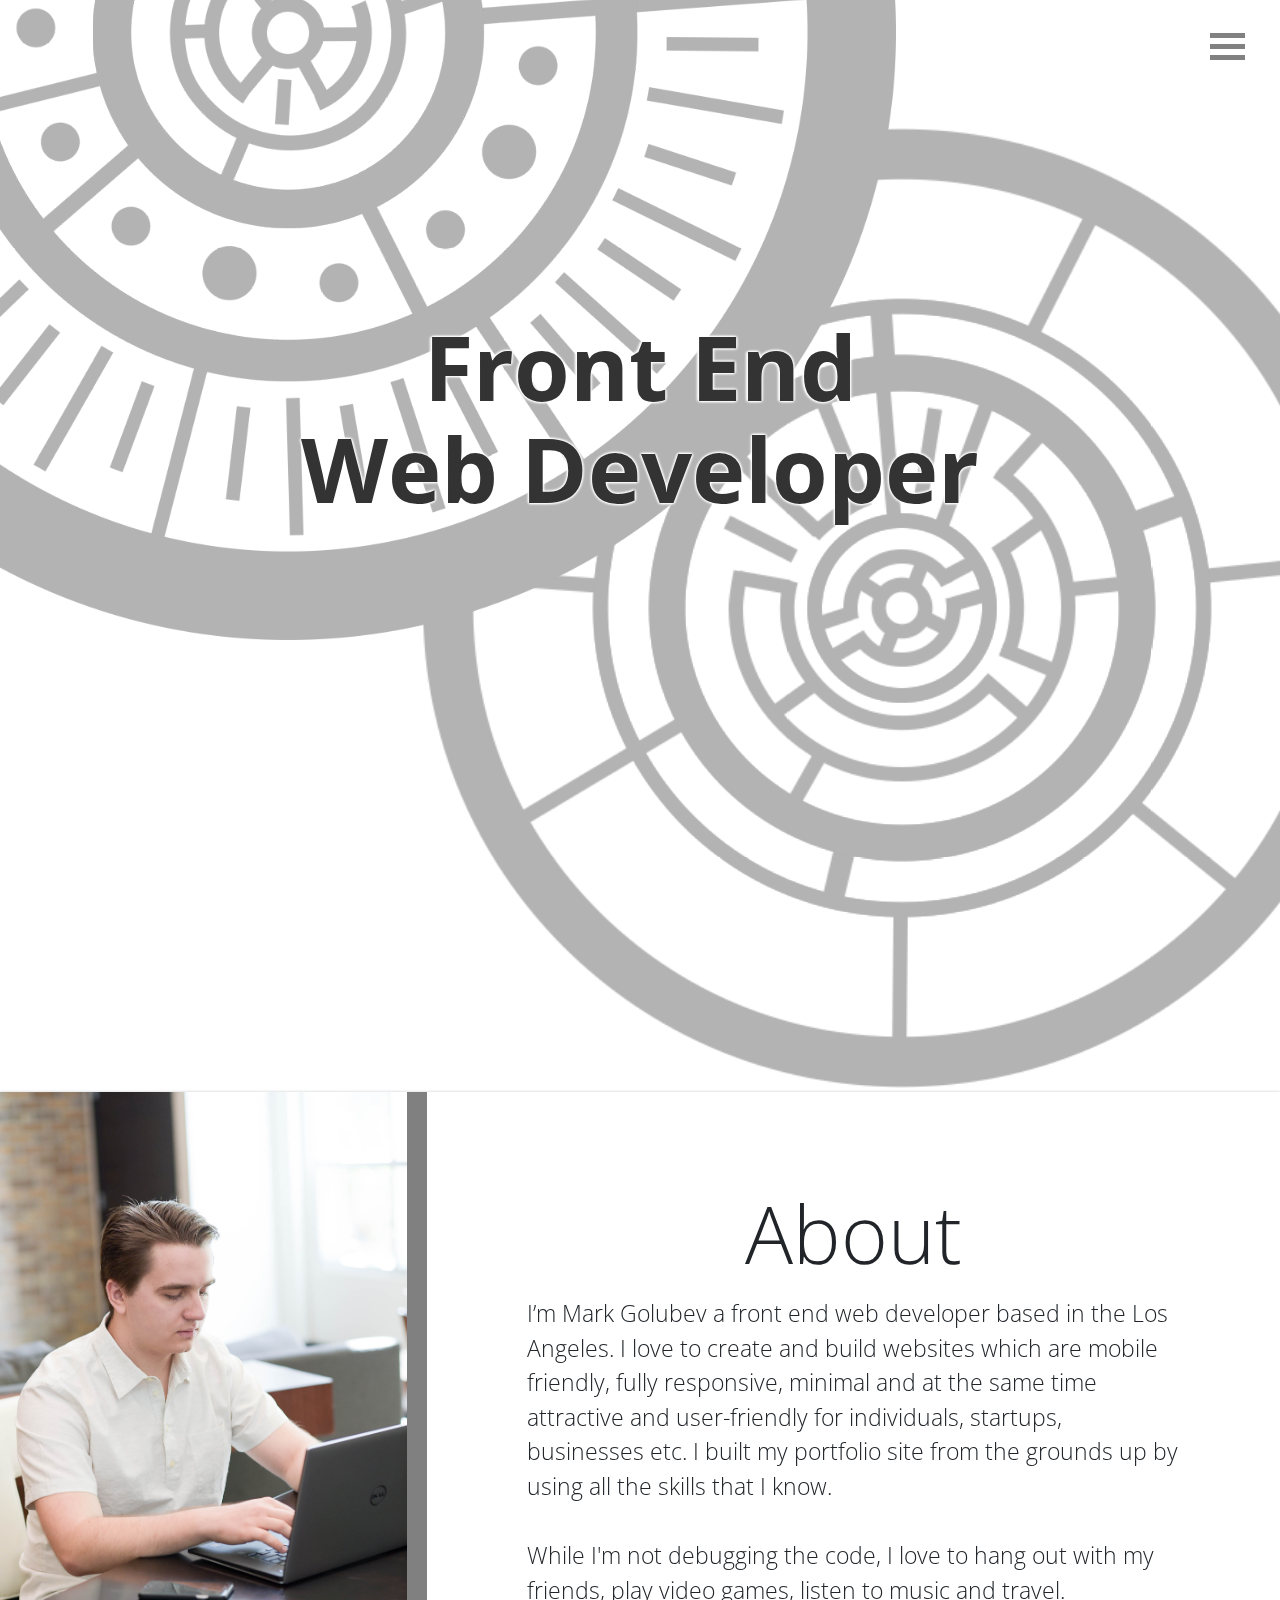
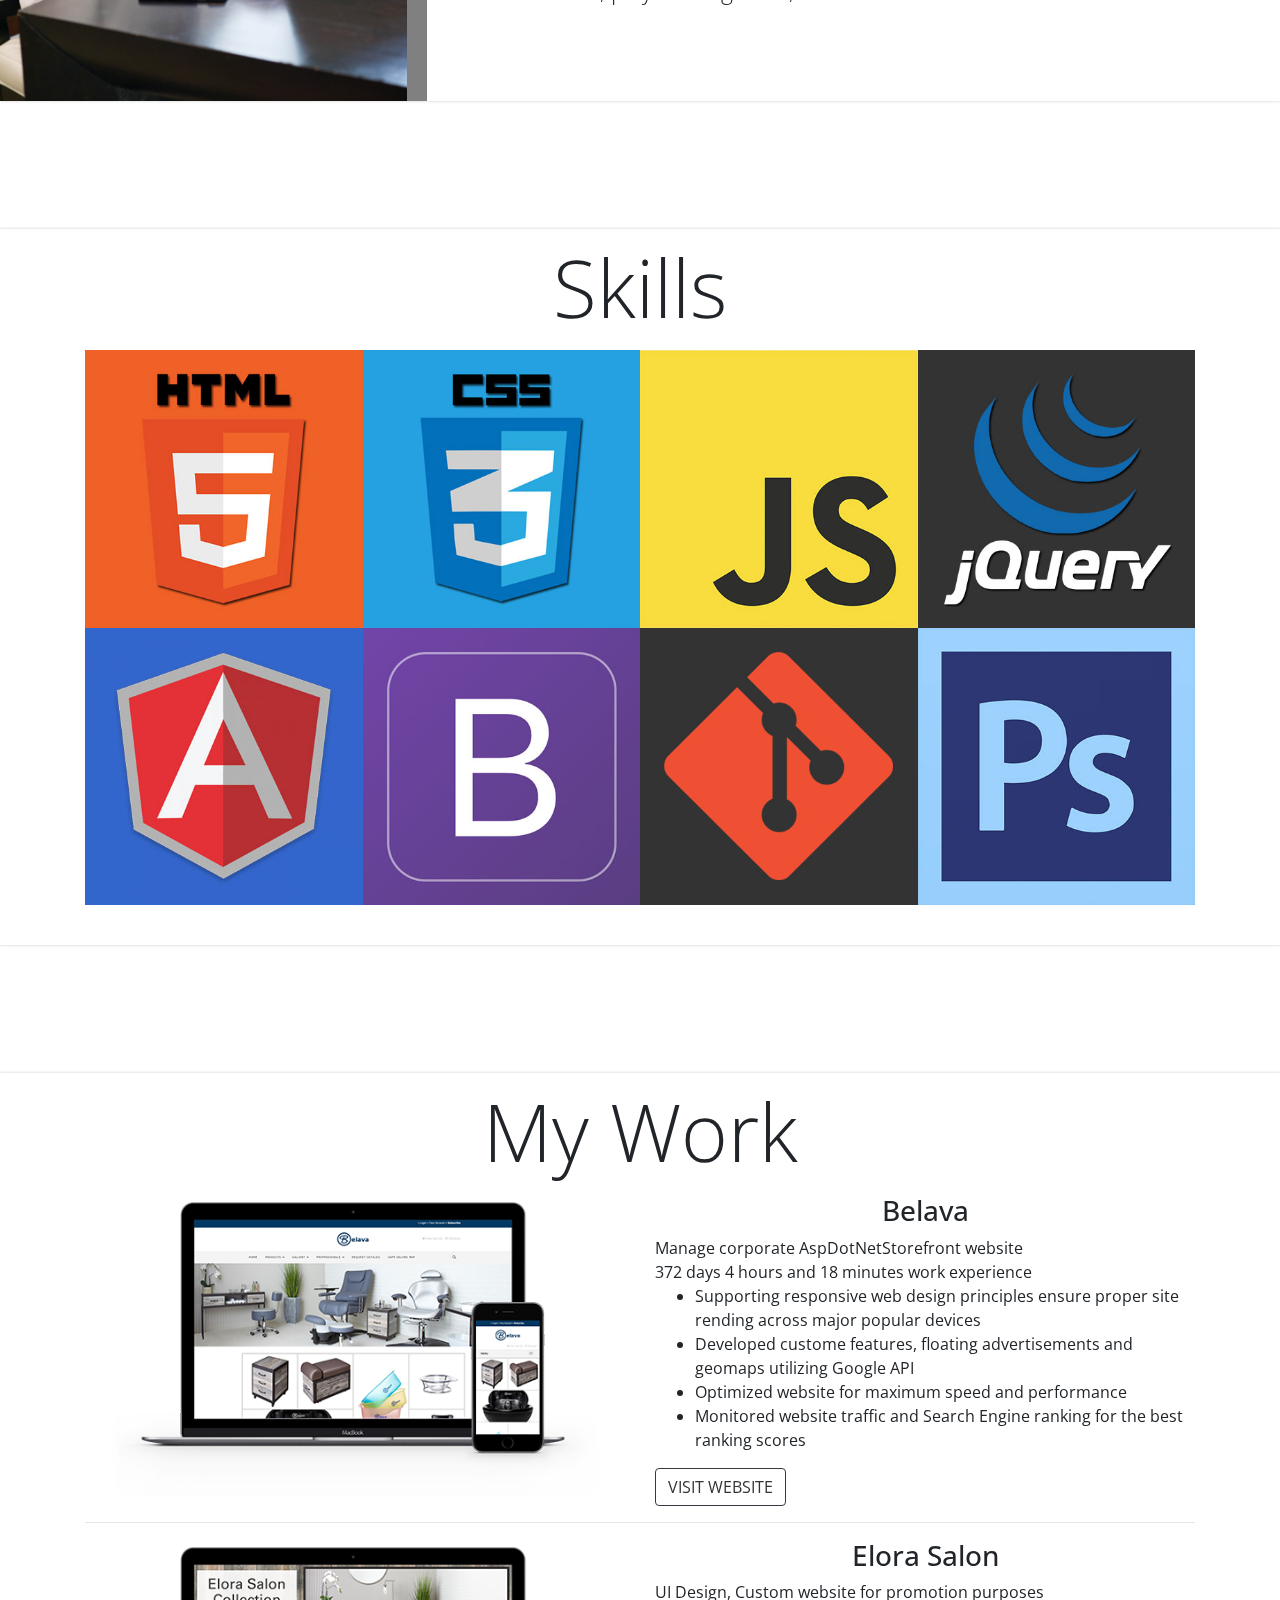
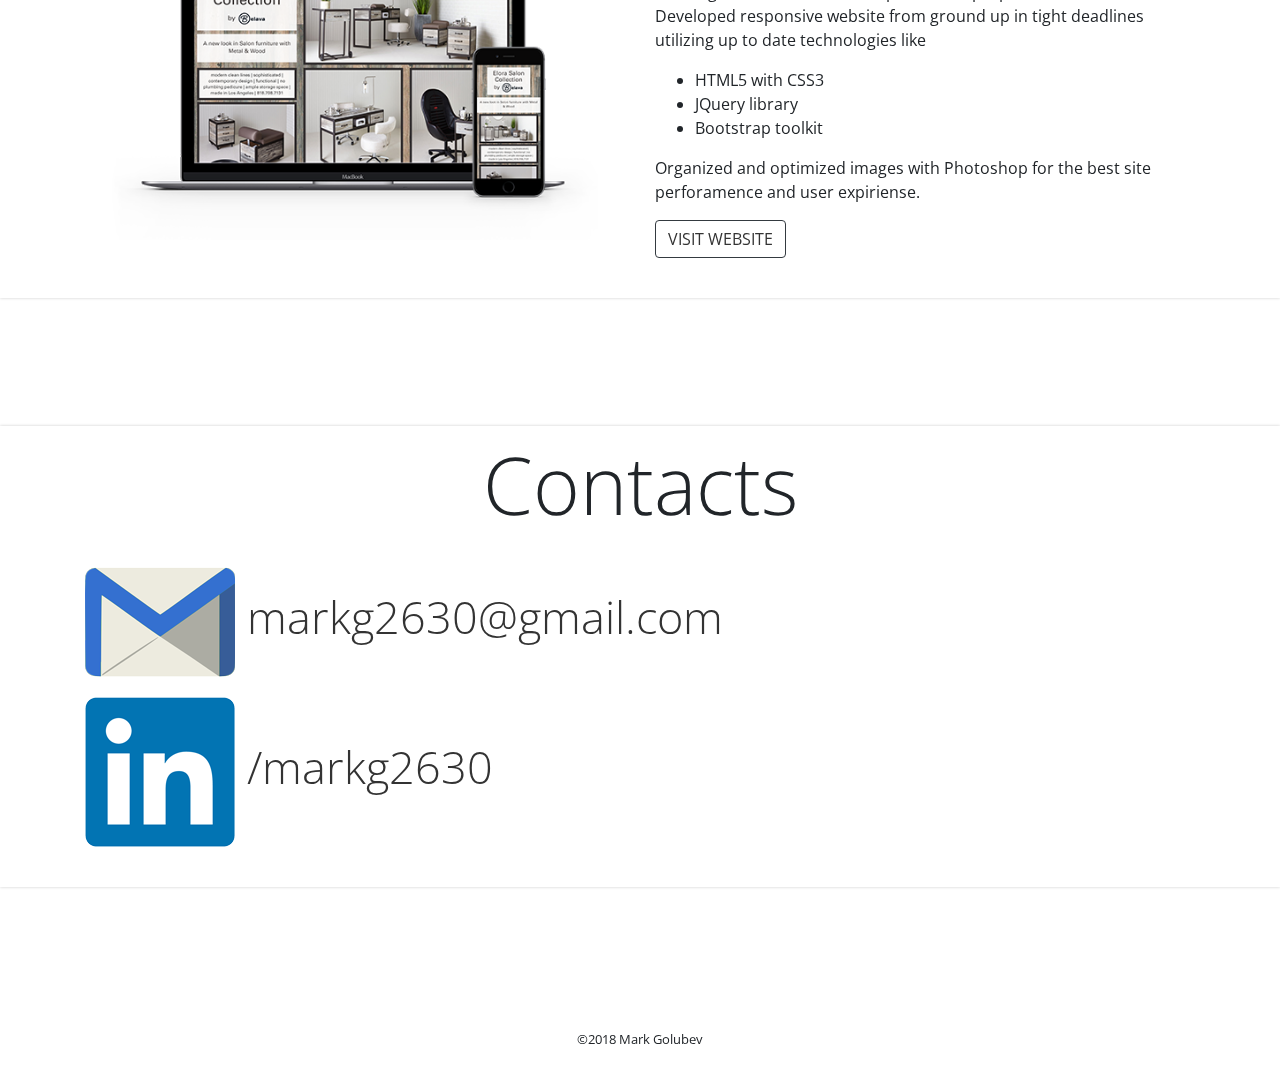
==== commit fcea6d34: "Save before serer push" ====
--- a/index.html
+++ b/index.html
@@ -1,4 +1,3 @@
-<!--test2 for git-->
 <!DOCTYPE html>
 <html lang="en">
 
@@ -10,9 +9,9 @@
 	<link rel="stylesheet" href="https://maxcdn.bootstrapcdn.com/bootstrap/4.0.0/css/bootstrap.min.css" integrity="sha384-Gn5384xqQ1aoWXA+058RXPxPg6fy4IWvTNh0E263XmFcJlSAwiGgFAW/dAiS6JXm"
 	 crossorigin="anonymous">
 
-	<meta name="author" content="name">
-	<meta name="description" content="description here">
-	<meta name="keywords" content="keywords,here">
+	<meta name="author" content="Mark Golubev">
+	<meta name="description" content="Junior Front End Web Developer. I love to create and build websites which are mobile friendly, fully responsive, minimal and at the same time attractive and user-friendly for individuals, startups, businesses etc.">
+	<link rel="shortcut icon" href="/favicon.ico">
 	<link rel="stylesheet" href="stylesheet.css" type="text/css">
 	<link rel="stylesheet" href="animate.css" type="text/css">
 </head>
@@ -101,66 +100,21 @@
 
 	<div class="sections" id="Skills">
 		<h2 class="text-center">Skills</h2>
-		<br/>
-		<div class="row no-gutters">
-
-			<div class="col-sm-6 col-md-6 col-lg-6 col-xl-5 offset-xl-1">
-				<div class="container">
-					<div class="progress">
-						<div class="progress-bar" role="progressbar" style="background-color: #e34c26;" aria-valuenow="90" aria-valuemin="0" aria-valuemax="100">
-							<div class="bar_text">HTML5</div>
-						</div>
-					</div>
-					<br/>
-					<div class="progress">
-						<div class="progress-bar" role="progressbar" style=" background-color: #1b73ba;" aria-valuenow="75" aria-valuemin="0" aria-valuemax="100">
-							<div class="bar_text">CSS3</div>
-						</div>
-					</div>
-					<br/>
-					<div class="progress">
-						<div class="progress-bar" role="progressbar" style=" background-color: #d6ba32;" aria-valuenow="50" aria-valuemin="0" aria-valuemax="100">
-							<div class="bar_text">JavaScript</div>
-						</div>
-					</div>
-					<br/>
-					<div class="progress">
-						<div class="progress-bar" role="progressbar" style=" background-color: #563d7c;" aria-valuenow="95" aria-valuemin="0" aria-valuemax="100">
-							<div class="bar_text">Bootstrap</div>
-						</div>
-					</div>
-					<br/>
-				</div>
-			</div>
-			<div class="col-sm-6 col-md-6 col-lg-6 col-xl-5">
-				<div class="container">
-					<div class="progress">
-						<div class="progress-bar" role="progressbar" style="background-color: #146bb2;" aria-valuenow="40" aria-valuemin="0" aria-valuemax="100">
-							<div class="bar_text">jQuery</div>
-						</div>
-					</div>
-					<br/>
-					<div class="progress">
-						<div class="progress-bar" role="progressbar" style="background-color: #df2e31;" aria-valuenow="30" aria-valuemin="0" aria-valuemax="100">
-							<div class="bar_text">Angular</div>
-						</div>
-					</div>
-					<br/>
-					<div class="progress">
-						<div class="progress-bar" role="progressbar" style="background-color: #ef4f32;" aria-valuenow="50" aria-valuemin="0" aria-valuemax="100">
-							<div class="bar_text">git</div>
-						</div>
-					</div>
-					<br/>
-					<div class="progress">
-						<div class="progress-bar" role="progressbar" style="background-color: #2ecafa;" aria-valuenow="60" aria-valuemin="0" aria-valuemax="100">
-							<div class="bar_text">Photoshop</div>
-						</div>
-					</div>
-					<br/>
-				</div>
-			</div>
-		</div>
+	<div class="container">
+			<div class="row no-gutters">
+					<div class="col-6 col-sm-3"><img src="images/icons/HTML5.jpg" alt="HTML5" width="100%"></div>
+					<div class="col-6 col-sm-3"><img src="images/icons/CSS3.jpg" alt="CSS3" width="100%"></div>
+					<div class="col-6 col-sm-3"><img src="images/icons/JS.jpg" alt="JavaScript" width="100%"></div>
+					<div class="col-6 col-sm-3"><img src="images/icons/JQ.jpg" alt="jQuery" width="100%"></div>
+				</div>
+	
+				<div class="row no-gutters">
+					<div class="col-6 col-sm-3"><img src="images/icons/Angular.jpg" alt="Angular" width="100%"></div>
+					<div class="col-6 col-sm-3"><img src="images/icons/BS.jpg" alt="Bootstrap" width="100%"></div>
+					<div class="col-6 col-sm-3"><img src="images/icons/git.jpg" alt="git" width="100%"></div>
+					<div class="col-6 col-sm-3"><img src="images/icons/PS.jpg" alt="PhotoShop" width="100%"></div>
+				</div>
+	</div>
 
 	</div>
 
--- a/stylesheet.css
+++ b/stylesheet.css
@@ -1,8 +1,3 @@
-/*Version 1.0*/
-
-
-
-
 body {
     /*background-image: url("circle_blur.png");*/
 	background-size: 1920px 1080px;
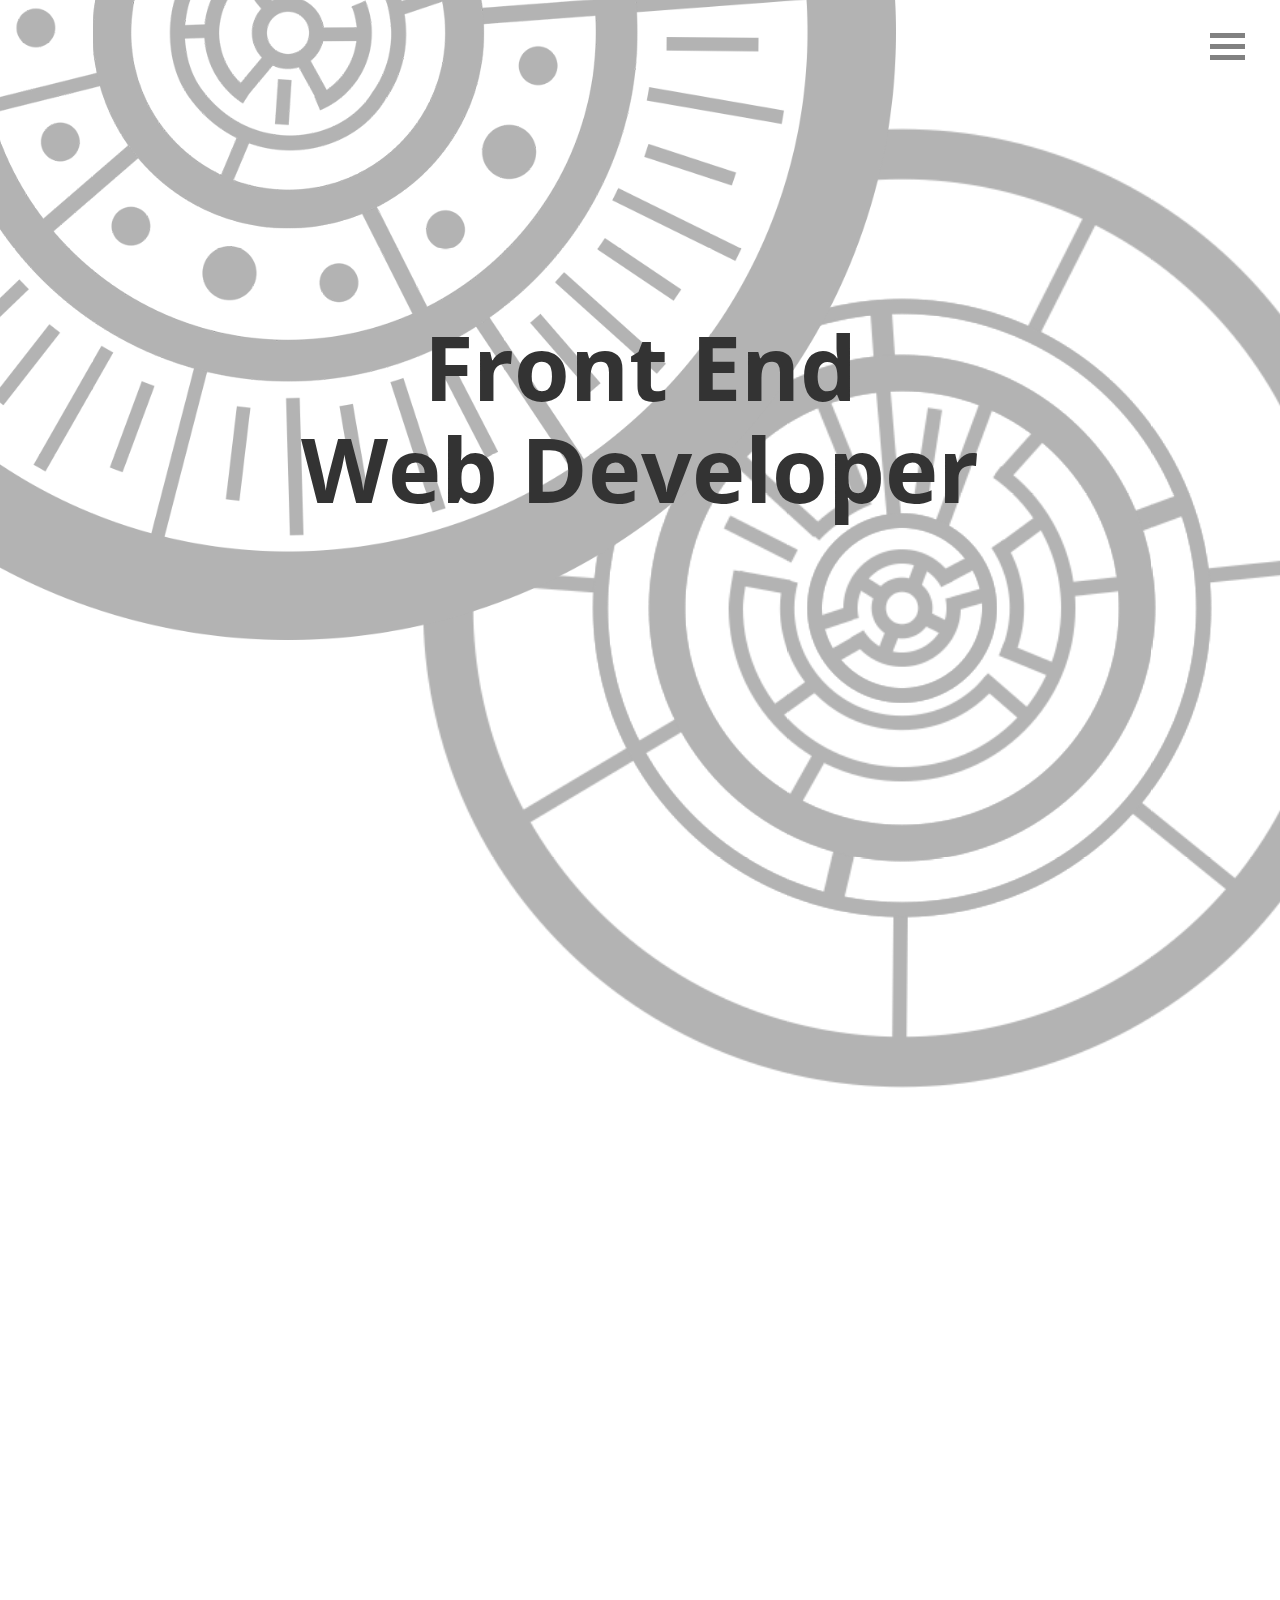
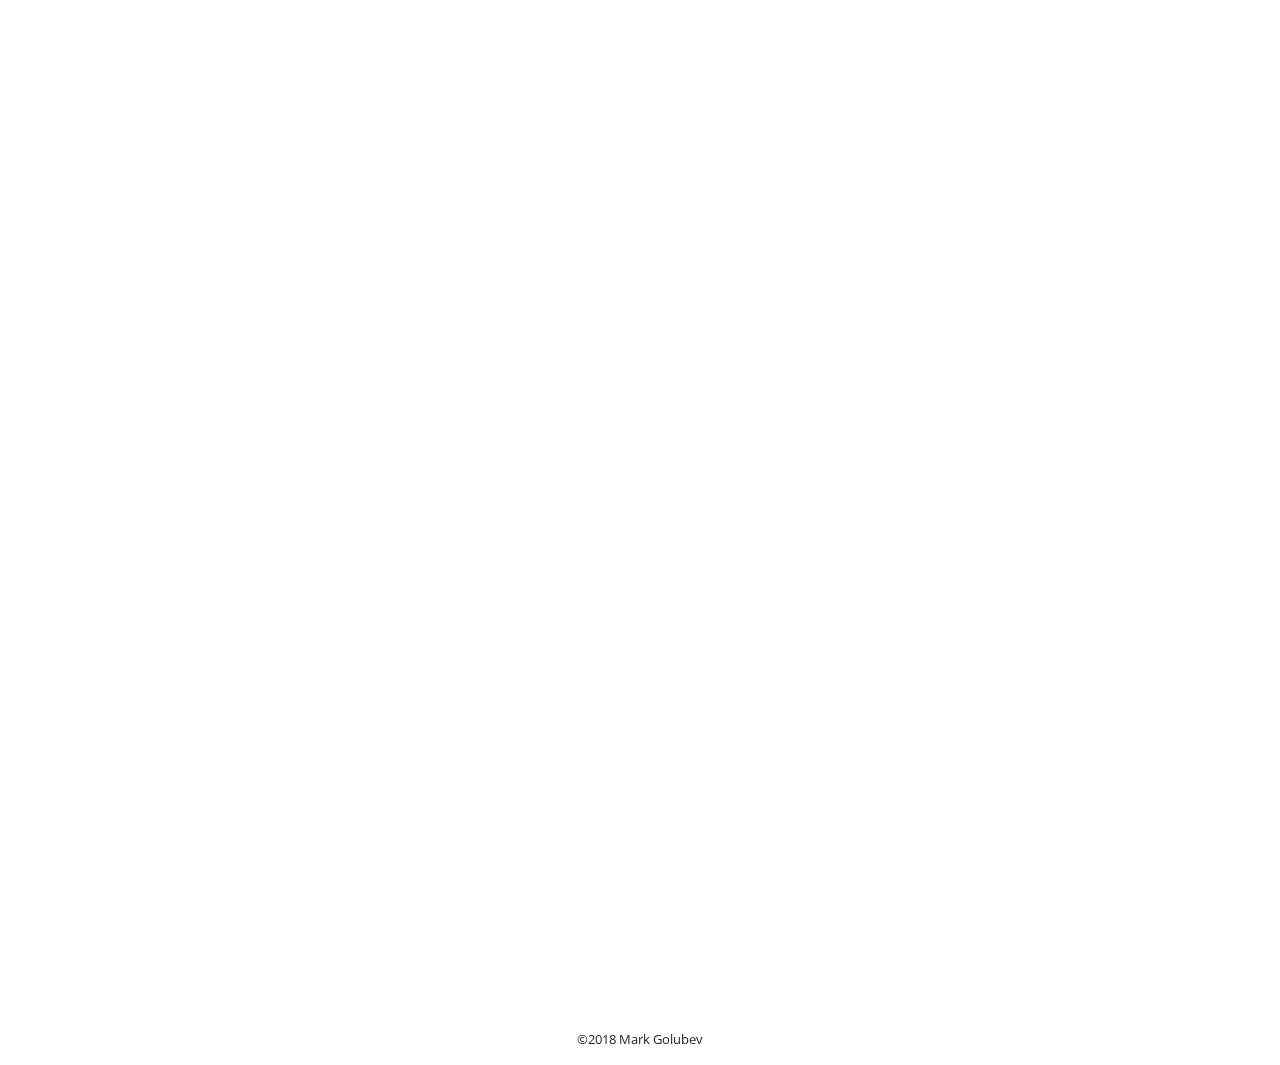
==== commit 828bfe9e: "small fixes and animation" ====
--- a/index.html
+++ b/index.html
@@ -5,17 +5,14 @@
 	<meta charset="utf-8">
 	<meta name="viewport" content="width=device-width, initial-scale=1, shrink-to-fit=no">
 	<title>Front End Web Developer | Mark Golubev</title>
+	<link rel="stylesheet" href="css/bootstrap.min.css" >
+	<link rel="stylesheet" href="stylesheet.css" type="text/css">
+	<link rel="stylesheet" href="css/animate.css">
 	<link href="https://fonts.googleapis.com/css?family=Open+Sans:300,400,700" rel="stylesheet">
-	<link rel="stylesheet" href="https://maxcdn.bootstrapcdn.com/bootstrap/4.0.0/css/bootstrap.min.css" integrity="sha384-Gn5384xqQ1aoWXA+058RXPxPg6fy4IWvTNh0E263XmFcJlSAwiGgFAW/dAiS6JXm"
-	 crossorigin="anonymous">
-
+	<link rel="shortcut icon" href="/favicon.ico">
 	<meta name="author" content="Mark Golubev">
 	<meta name="description" content="Junior Front End Web Developer. I love to create and build websites which are mobile friendly, fully responsive, minimal and at the same time attractive and user-friendly for individuals, startups, businesses etc.">
-	<link rel="shortcut icon" href="/favicon.ico">
-	<link rel="stylesheet" href="stylesheet.css" type="text/css">
-	<link rel="stylesheet" href="animate.css" type="text/css">
 </head>
-
 <body>
 
 	<!--BackGround start-->
@@ -63,13 +60,13 @@
 
 		<div class="container intro_mobile">
 			<div class="row no-gutters">
-				<div class="col-12 text-center" style="font-size:23vw;">HELLO</div>
+				<div class="col-12 text-center wow flipInX" data-wow-delay=".50s" style="font-size:23vw;">HELLO</div>
 				<br/>
-				<div class="col-12 text-center" style="font-size:8.9vw;">My name is Mark</div>
-				<div class="col-1" style="writing-mode: vertical-rl;  transform: rotate(180deg); text-align: right; line-height: 28vw; font-size:9.1vw;">I'm a</div>
+				<div class="col-12 text-center wow flipInX" data-wow-delay=".75s" style="font-size:8.9vw;">My name is Mark</div>
+				<div class="col-1 wow fadeIn" data-wow-delay="1s" style="writing-mode: vertical-rl;  transform: rotate(180deg); text-align: right; line-height: 28vw; font-size:9.1vw;">I'm a</div>
 				<div class="row col-11 no-gutters" style="line-height: 2.5em;">
-					<div class="col-12 text-center" style="font-size:11.5vw;">FRONT END</div>
-					<div class="col-12 text-center" style="font-size:7.8vw;">WEB DEVELOPER</div>
+					<div class="col-12 text-center wow flipInX" data-wow-delay="1.25s" style="font-size:11.5vw;">FRONT END</div>
+					<div class="col-12 text-center wow flipInX" data-wow-delay="1.50s" style="font-size:7.8vw;">WEB DEVELOPER</div>
 				</div>
 			</div>
 		</div>
@@ -77,7 +74,7 @@
 
 
 
-	<div class="sections about" id="About">
+	<div class="sections about wow fadeIn" id="About">
 		<div class="row no-gutters">
 			<div class="d-none d-sm-none d-md-block col-md-5 col-lg-4 ">
 				<img src="images/me/mark_golubev_1.jpg" class="img-fluid" style="max-width: 100%; border-right: 20px solid grey;" alt="">
@@ -98,21 +95,21 @@
 	</div>
 
 
-	<div class="sections" id="Skills">
+	<div class="sections wow fadeIn" id="Skills">
 		<h2 class="text-center">Skills</h2>
 	<div class="container">
 			<div class="row no-gutters">
-					<div class="col-6 col-sm-3"><img src="images/icons/HTML5.jpg" alt="HTML5" width="100%"></div>
-					<div class="col-6 col-sm-3"><img src="images/icons/CSS3.jpg" alt="CSS3" width="100%"></div>
-					<div class="col-6 col-sm-3"><img src="images/icons/JS.jpg" alt="JavaScript" width="100%"></div>
-					<div class="col-6 col-sm-3"><img src="images/icons/JQ.jpg" alt="jQuery" width="100%"></div>
+					<div class="col-6 col-sm-3 wow fadeInDown" data-wow-delay="0.25s"><img src="images/icons/HTML5.jpg" alt="HTML5" width="100%"></div>
+					<div class="col-6 col-sm-3 wow fadeInDown" data-wow-delay="0.45s"><img src="images/icons/CSS3.jpg" alt="CSS3" width="100%"></div>
+					<div class="col-6 col-sm-3 wow fadeInDown" data-wow-delay="0.45s"><img src="images/icons/JS.jpg" alt="JavaScript" width="100%"></div>
+					<div class="col-6 col-sm-3 wow fadeInDown" data-wow-delay="0.25s"><img src="images/icons/JQ.jpg" alt="jQuery" width="100%"></div>
 				</div>
 	
 				<div class="row no-gutters">
-					<div class="col-6 col-sm-3"><img src="images/icons/Angular.jpg" alt="Angular" width="100%"></div>
-					<div class="col-6 col-sm-3"><img src="images/icons/BS.jpg" alt="Bootstrap" width="100%"></div>
-					<div class="col-6 col-sm-3"><img src="images/icons/git.jpg" alt="git" width="100%"></div>
-					<div class="col-6 col-sm-3"><img src="images/icons/PS.jpg" alt="PhotoShop" width="100%"></div>
+					<div class="col-6 col-sm-3 wow fadeInUp" data-wow-delay="0.25s"><img src="images/icons/Angular.jpg" alt="Angular" width="100%"></div>
+					<div class="col-6 col-sm-3 wow fadeInUp" data-wow-delay="0.45s"><img src="images/icons/BS.jpg" alt="Bootstrap" width="100%"></div>
+					<div class="col-6 col-sm-3 wow fadeInUp" data-wow-delay="0.45s"><img src="images/icons/git.jpg" alt="git" width="100%"></div>
+					<div class="col-6 col-sm-3 wow fadeInUp" data-wow-delay="0.25s"><img src="images/icons/PS.jpg" alt="PhotoShop" width="100%"></div>
 				</div>
 	</div>
 
@@ -121,12 +118,12 @@
 
 
 
-	<div class="sections" id="Projects">
+	<div class="sections wow fadeIn" id="Projects">
 		<h2 class="text-center">My Work</h2>
 		<div class="container">
 			<div class="row">
 				<div class="col-12 col-sm-12 col-md-6 col-lg-6 col-xl-6">
-					<img src="images/projects/belava.png" class="mx-auto d-block" alt="" width="90%">
+					<img src="images/projects/belava.png" class="mx-auto d-block wow fadeIn" data-wow-delay="0.25s" alt="" width="90%">
 				</div>
 				<div class="col-12 col-sm-12 col-md-6 col-lg-6 col-xl-6">
 					<h3 class="text-center">Belava</h3>
@@ -145,7 +142,7 @@
 			<hr>
 			<div class="row">
 				<div class="col-12 col-sm-12 col-md-6 col-lg-6 col-xl-6">
-					<img src="images/projects/elorasalon.png" class="mx-auto d-block" alt="" width="90%">
+					<img src="images/projects/elorasalon.png" class="mx-auto d-block wow fadeIn" data-wow-delay="0.40s" alt="" width="90%">
 				</div>
 				<div class="col-12 col-sm-12 col-md-6 col-lg-6 col-xl-6">
 					<h3 class="text-center">Elora Salon</h3>
@@ -167,7 +164,7 @@
 
 
 
-	<div class="sections" id="Contacts">
+	<div class="sections wow fadeIn" id="Contacts">
 		<h2 class="text-center">Contacts</h2>
 		<div class="container contacts_text">
 			<div class="row">
@@ -186,18 +183,15 @@
 
 	<footer class="text-center">©2018 Mark Golubev</footer>
 
+	<script type="text/javascript" src="js/jquery.js"></script>
+	<script type="text/javascript" src="js/bootstrap.min.js" ></script>
+	<script src="js/wow.min.js"></script>
+	<script>
+	new WOW().init();
+	</script>
+	<script type="text/javascript" src="js/scripts.js"></script>
 
 
-
-	<script src="http://code.jquery.com/jquery-3.3.1.min.js" integrity="sha256-FgpCb/KJQlLNfOu91ta32o/NMZxltwRo8QtmkMRdAu8="
-	 crossorigin="anonymous"></script>
-	<script src="scripts.js" type="text/javascript"></script>
-	<!-- jQuery first, then Popper.js, then Bootstrap JS -->
-
-	<script src="https://cdnjs.cloudflare.com/ajax/libs/popper.js/1.12.9/umd/popper.min.js" integrity="sha384-ApNbgh9B+Y1QKtv3Rn7W3mgPxhU9K/ScQsAP7hUibX39j7fakFPskvXusvfa0b4Q"
-	 crossorigin="anonymous"></script>
-	<script src="https://maxcdn.bootstrapcdn.com/bootstrap/4.0.0/js/bootstrap.min.js" integrity="sha384-JZR6Spejh4U02d8jOt6vLEHfe/JQGiRRSQQxSfFWpi1MquVdAyjUar5+76PVCmYl"
-	 crossorigin="anonymous"></script>
 </body>
 
 </html>--- a/stylesheet.css
+++ b/stylesheet.css
@@ -134,9 +134,6 @@
 } 
 .sections{
 	margin-top: 10% !important;
-}
-.overlay a:hover {
-	font-size: 7vw !important;	
 }
 }
 
@@ -276,7 +273,6 @@
 	font-size: 7vw;
 	font-weight: 700;
 	line-height: 8vw;
-	text-shadow: -.1vw 0 .2vw white, 0 .1vw .2vw white, .1vw 0 .2vw white, 0 -.1vw .2vw white;
 }
 
 
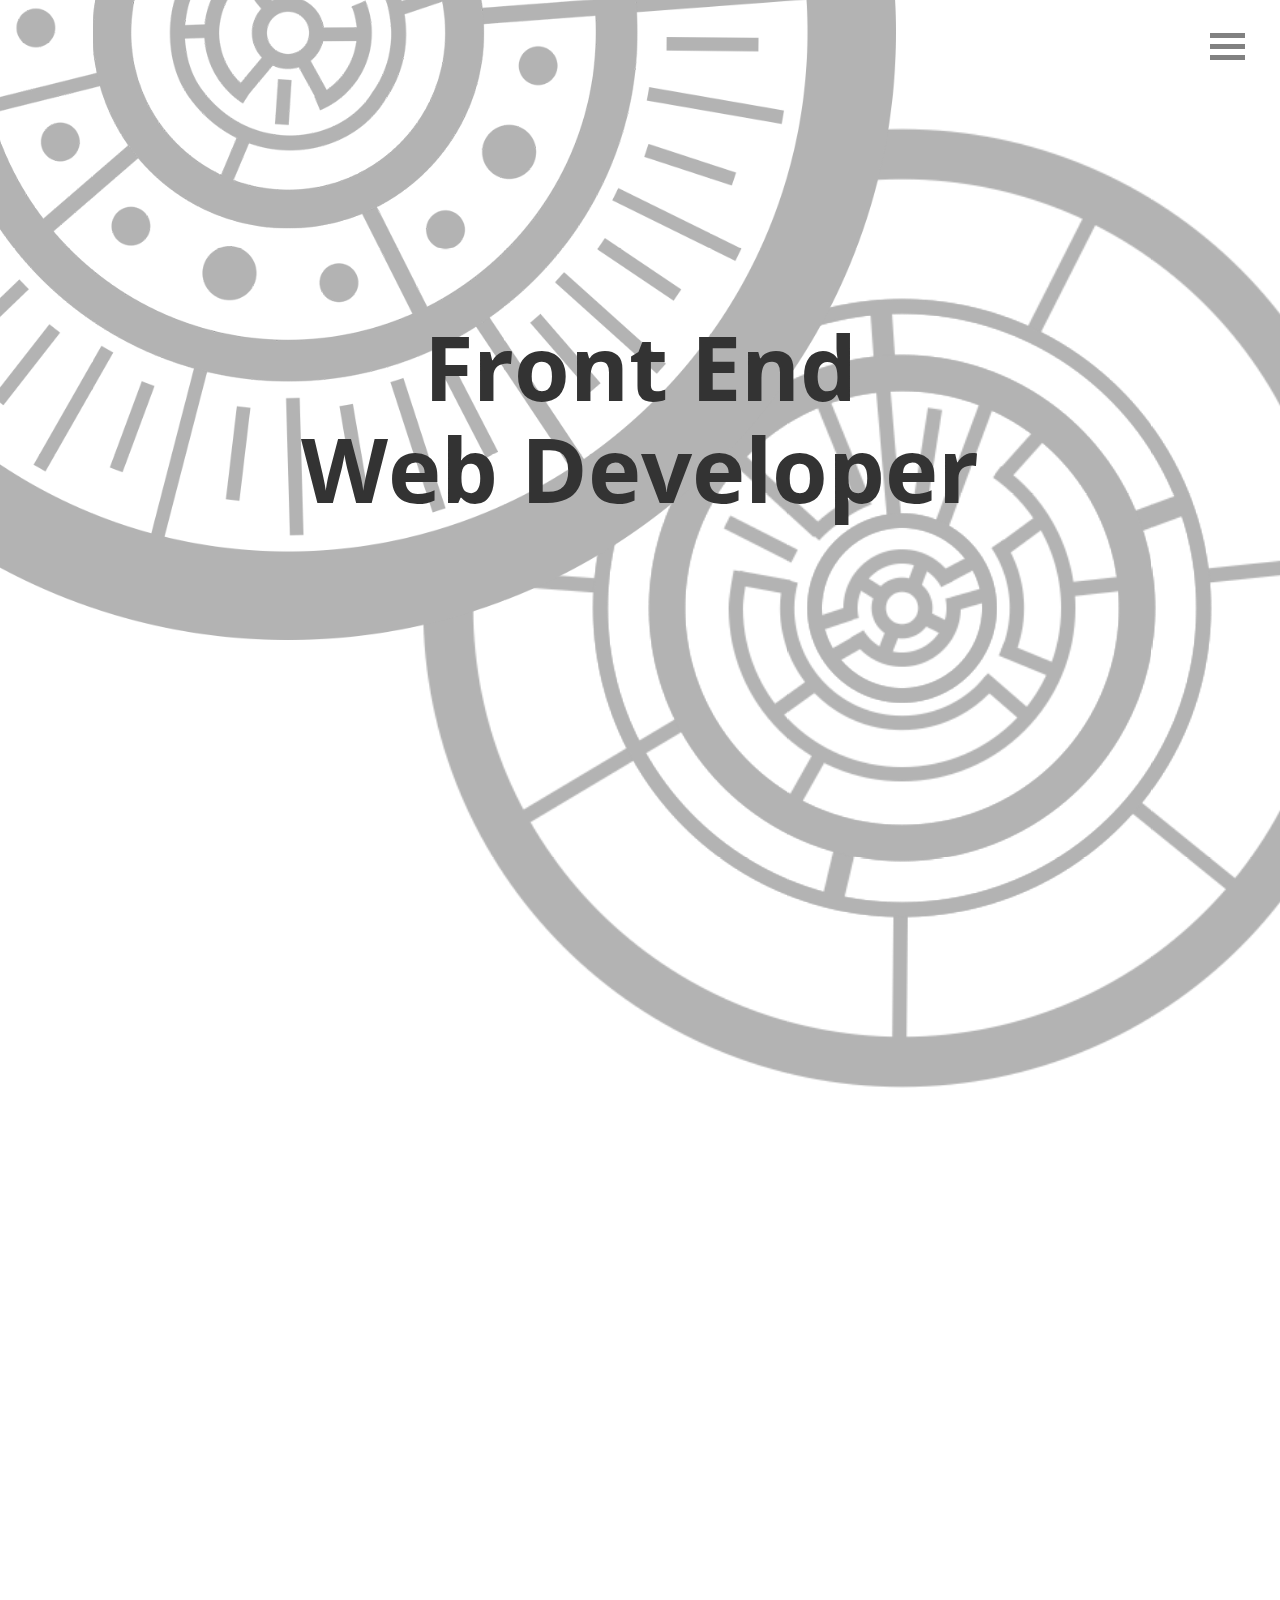
==== commit 8568b158: "2021 update" ====
--- a/index.html
+++ b/index.html
@@ -4,8 +4,17 @@
 <head>
 	<meta charset="utf-8">
 	<meta name="viewport" content="width=device-width, initial-scale=1, shrink-to-fit=no">
+	<!-- Global site tag (gtag.js) - Google Analytics -->
+	<script async src="https://www.googletagmanager.com/gtag/js?id=UA-117104761-1"></script>
+	<script>
+		window.dataLayer = window.dataLayer || [];
+		function gtag() { dataLayer.push(arguments); }
+		gtag('js', new Date());
+
+		gtag('config', 'UA-117104761-1');
+	</script>
 	<title>Front End Web Developer | Mark Golubev</title>
-	<link rel="stylesheet" href="css/bootstrap.min.css" >
+	<link rel="stylesheet" href="css/bootstrap.min.css">
 	<link rel="stylesheet" href="stylesheet.css" type="text/css">
 	<link rel="stylesheet" href="css/animate.css">
 	<link href="https://fonts.googleapis.com/css?family=Open+Sans:300,400,700" rel="stylesheet">
@@ -13,8 +22,11 @@
 	<meta name="author" content="Mark Golubev">
 	<meta name="description" content="Junior Front End Web Developer. I love to create and build websites which are mobile friendly, fully responsive, minimal and at the same time attractive and user-friendly for individuals, startups, businesses etc.">
 </head>
+
 <body>
-
+	<!--
+	<div id="preloader"></div>
+	-->
 	<!--BackGround start-->
 	<div class="circle right_c">
 		<img src="images/circle2/1.png" speed="4" alt="" class="right">
@@ -60,13 +72,13 @@
 
 		<div class="container intro_mobile">
 			<div class="row no-gutters">
-				<div class="col-12 text-center wow flipInX" data-wow-delay=".50s" style="font-size:23vw;">HELLO</div>
+				<div class="col-12 text-center" style="font-size:23vw;">HELLO</div>
 				<br/>
-				<div class="col-12 text-center wow flipInX" data-wow-delay=".75s" style="font-size:8.9vw;">My name is Mark</div>
-				<div class="col-1 wow fadeIn" data-wow-delay="1s" style="writing-mode: vertical-rl;  transform: rotate(180deg); text-align: right; line-height: 28vw; font-size:9.1vw;">I'm a</div>
+				<div class="col-12 text-center" style="font-size:8.9vw;">My name is Mark</div>
+				<div class="col-1" style="writing-mode: tb;  transform: rotate(180deg); text-align: right; line-height: 28vw; font-size:9.1vw;">I'm a</div>
 				<div class="row col-11 no-gutters" style="line-height: 2.5em;">
-					<div class="col-12 text-center wow flipInX" data-wow-delay="1.25s" style="font-size:11.5vw;">FRONT END</div>
-					<div class="col-12 text-center wow flipInX" data-wow-delay="1.50s" style="font-size:7.8vw;">WEB DEVELOPER</div>
+					<div class="col-12 text-center" style="font-size:11.5vw;">FRONT END</div>
+					<div class="col-12 text-center" style="font-size:7.8vw;">WEB DEVELOPER</div>
 				</div>
 			</div>
 		</div>
@@ -83,11 +95,11 @@
 			<div class="col-md-7 col-lg-8 about_full">
 				<h2 class="text-center">About</h2>
 				<div class="about_text">
-					I’m Mark Golubev a front end web developer based in the Los Angeles. I love to create and build websites which are mobile
-					friendly, fully responsive, minimal and at the same time attractive and user-friendly for individuals, startups, businesses
-					etc. I built my portfolio site from the grounds up by using all the skills that I know.
+					My name is Mark Golubev and I'm an LA based Front End web developer. I love creating fully responsive mobile friendly websites,
+					simple yet esthetically appealing, which deliver seamless user experience for individuals and businesses alike. My portfolio
+					was built from ground up by utilizing all the skills and tools I've acquired.
 					<br/>
-					<br/> While I'm not debugging the code, I love to hang out with my friends, play video games, listen to music and travel.
+					<br/> When not debugging the code, I enjoy hanging out with friends, play video games, listen to music and travel.
 				</div>
 
 			</div>
@@ -97,21 +109,37 @@
 
 	<div class="sections wow fadeIn" id="Skills">
 		<h2 class="text-center">Skills</h2>
-	<div class="container">
+		<div class="container">
 			<div class="row no-gutters">
-					<div class="col-6 col-sm-3 wow fadeInDown" data-wow-delay="0.25s"><img src="images/icons/HTML5.jpg" alt="HTML5" width="100%"></div>
-					<div class="col-6 col-sm-3 wow fadeInDown" data-wow-delay="0.45s"><img src="images/icons/CSS3.jpg" alt="CSS3" width="100%"></div>
-					<div class="col-6 col-sm-3 wow fadeInDown" data-wow-delay="0.45s"><img src="images/icons/JS.jpg" alt="JavaScript" width="100%"></div>
-					<div class="col-6 col-sm-3 wow fadeInDown" data-wow-delay="0.25s"><img src="images/icons/JQ.jpg" alt="jQuery" width="100%"></div>
-				</div>
-	
-				<div class="row no-gutters">
-					<div class="col-6 col-sm-3 wow fadeInUp" data-wow-delay="0.25s"><img src="images/icons/Angular.jpg" alt="Angular" width="100%"></div>
-					<div class="col-6 col-sm-3 wow fadeInUp" data-wow-delay="0.45s"><img src="images/icons/BS.jpg" alt="Bootstrap" width="100%"></div>
-					<div class="col-6 col-sm-3 wow fadeInUp" data-wow-delay="0.45s"><img src="images/icons/git.jpg" alt="git" width="100%"></div>
-					<div class="col-6 col-sm-3 wow fadeInUp" data-wow-delay="0.25s"><img src="images/icons/PS.jpg" alt="PhotoShop" width="100%"></div>
-				</div>
-	</div>
+				<div class="col-6 col-sm-3 wow fadeInDown" data-wow-delay="0.25s">
+					<img src="images/icons/HTML5.jpg" alt="HTML5" width="100%">
+				</div>
+				<div class="col-6 col-sm-3 wow fadeInDown" data-wow-delay="0.45s">
+					<img src="images/icons/CSS3.jpg" alt="CSS3" width="100%">
+				</div>
+				<div class="col-6 col-sm-3 wow fadeInDown" data-wow-delay="0.45s">
+					<img src="images/icons/JS.jpg" alt="JavaScript" width="100%">
+				</div>
+				<div class="col-6 col-sm-3 wow fadeInDown" data-wow-delay="0.25s">
+					<img src="images/icons/JQ.jpg" alt="jQuery" width="100%">
+				</div>
+			</div>
+
+			<div class="row no-gutters">
+				<div class="col-6 col-sm-3 wow fadeInUp" data-wow-delay="0.25s">
+					<img src="images/icons/Angular.jpg" alt="Angular" width="100%">
+				</div>
+				<div class="col-6 col-sm-3 wow fadeInUp" data-wow-delay="0.45s">
+					<img src="images/icons/BS.jpg" alt="Bootstrap" width="100%">
+				</div>
+				<div class="col-6 col-sm-3 wow fadeInUp" data-wow-delay="0.45s">
+					<img src="images/icons/git.jpg" alt="git" width="100%">
+				</div>
+				<div class="col-6 col-sm-3 wow fadeInUp" data-wow-delay="0.25s">
+					<img src="images/icons/PS.jpg" alt="PhotoShop" width="100%">
+				</div>
+			</div>
+		</div>
 
 	</div>
 
@@ -119,7 +147,7 @@
 
 
 	<div class="sections wow fadeIn" id="Projects">
-		<h2 class="text-center">My Work</h2>
+		<h2 class="text-center" style="padding-bottom: 30px;">My Work</h2>
 		<div class="container">
 			<div class="row">
 				<div class="col-12 col-sm-12 col-md-6 col-lg-6 col-xl-6">
@@ -154,11 +182,30 @@
 							<li>JQuery library</li>
 							<li>Bootstrap toolkit</li>
 						</ul>
-						<p>Organized and optimized images with Photoshop for the best site perforamence and user expiriense.</p>
-						<a href="http://www.elorasalon.com/" target="_blank" class="btn btn-outline-dark" role="button">VISIT WEBSITE</a>
-				</div>
-			</div>
-
+						<p>Organized and optimized images with Photoshop for the best site perforamence and user experience.</p>
+						<a href="elora_web/elora.html" target="_blank" class="btn btn-outline-dark" role="button">VISIT WEBSITE</a>
+				</div>
+			</div>
+
+		</div>
+		<h2 class="text-center" style="padding-top: 30px;">Freelance</h2>
+		<div class="container" style="margin-bottom:40px;">
+			<div class="row">
+				<div class="col-12 col-sm-12 col-md-6 col-lg-6 col-xl-6 zoom">
+					<a href="https://obvadvisory.com" target="_blank"><img src="images/projects/obv.png" class="mx-auto d-block wow fadeInLeft" data-wow-delay="0.40s" alt="" width="90%"></a>
+				</div>
+				<div class="col-12 col-sm-12 col-md-6 col-lg-6 col-xl-6 zoom">
+					<a href="https://happyhealthyfancy.com" target="_blank"><img src="images/projects/hhf.png" class="mx-auto d-block wow fadeInRight" data-wow-delay="0.40s" alt="" width="90%"></a>
+				</div>
+			</div>
+			<div class="row">
+				<div class="col-12 col-sm-12 col-md-6 col-lg-6 col-xl-6 zoom">
+					<a href="https://angel-esthetics.com " target="_blank"><img src="images/projects/ae.png" class="mx-auto d-block wow fadeInLeft" data-wow-delay="0.40s" alt="" width="90%"></a>
+				</div>
+				<div class="col-12 col-sm-12 col-md-6 col-lg-6 col-xl-6 zoom">
+					<a href="https://arsenalautogroup.com" target="_blank"><img src="images/projects/aag.png" class="mx-auto d-block wow fadeInRight" data-wow-delay="0.40s" alt="" width="90%"></a>
+				</div>
+			</div>
 		</div>
 	</div>
 
@@ -181,13 +228,13 @@
 		</div>
 	</div>
 
-	<footer class="text-center">©2018 Mark Golubev</footer>
+	<footer class="text-center">©2021 Mark Golubev</footer>
 
 	<script type="text/javascript" src="js/jquery.js"></script>
-	<script type="text/javascript" src="js/bootstrap.min.js" ></script>
+	<script type="text/javascript" src="js/bootstrap.min.js"></script>
 	<script src="js/wow.min.js"></script>
 	<script>
-	new WOW().init();
+		new WOW().init();
 	</script>
 	<script type="text/javascript" src="js/scripts.js"></script>
 
--- a/stylesheet.css
+++ b/stylesheet.css
@@ -1,221 +1,227 @@
 body {
-    /*background-image: url("circle_blur.png");*/
-	background-size: 1920px 1080px;
-	background-repeat: no-repeat;
-	background-color: white;
-	font-family: 'Open Sans', sans-serif;
-}
-
-footer{
-	background-color: white;
-	padding: 15px;
-	margin-top: 10vw;
-	font-size: 13px;
-}
-
-h2{
-	font-weight: 300;
-	font-size: 5rem;
-	padding-top: 10px;
-	padding-bottom: 15px;
-	margin:0;
-}
-
-
-.progress{
-	height: 35px;
-}
-
+  /*background-image: url("circle_blur.png");*/
+  background-size: 1920px 1080px;
+  background-repeat: no-repeat;
+  background-color: white;
+  font-family: "Open Sans", sans-serif;
+}
+
+footer {
+  background-color: white;
+  padding: 15px;
+  margin-top: 10vw;
+  font-size: 13px;
+}
+
+h2 {
+  font-weight: 300;
+  font-size: 5rem;
+  padding-top: 10px;
+  padding-bottom: 15px;
+  margin: 0;
+}
+/*
+#preloader {
+	position: fixed;
+	left: 0;
+	top: 0;
+	z-index: 999;
+	width: 100%;
+	height: 100%;
+	overflow: visible;
+	background: white url('images/svg/loading.svg') no-repeat center center;
+	background-size: 13vw;
+}
+*/
+
+.progress {
+  height: 35px;
+}
 
 @media (max-width: 570px) {
-.about_text{
-	padding: 0px 30px;
-}
-.about{
-	padding-bottom: 40px !important; 
-}
-.contact_images{
-	width:20vw;
-}
-.contacts_text{
-	font-size: 6vw !important;
-}
-.hamburger_container {
+  .about_text {
+    padding: 0px 30px;
+  }
+  .about {
+    padding-bottom: 40px !important;
+  }
+  .contact_images {
+    width: 20vw;
+  }
+  .contacts_text {
+    font-size: 6vw !important;
+  }
+  .hamburger_container {
     top: 10px !important;
     right: 10px !important;
-}
-.overlay a {
-	font-size: 13vw !important;
-}
-}
-
-@media (min-width: 576px) { 
-.about_text{
-	padding: 0px 30px;
-}
-.progress{
-	height: 35px;
-}
-.overlay a {
-	font-size: 5vw !important;
-}
-.overlay-content {
-	top: 5% !important;
-}
-}
-
+  }
+  .overlay a {
+    font-size: 13vw !important;
+  }
+}
+
+@media (min-width: 576px) {
+  .about_text {
+    padding: 0px 30px;
+  }
+  .progress {
+    height: 35px;
+  }
+  .overlay a {
+    font-size: 5vw !important;
+  }
+  .overlay-content {
+    top: 5% !important;
+  }
+}
 
 @media (min-width: 768px) {
-.about{
-	padding-bottom: 0px !important; 
-}
-.about_text{
-	padding: 0px 30px;
-	font-size: 2vw;
-	font-weight: 300;
-	}
-.progress{
-	height: 70px;
-	font-size: 2.5vw;
-	font-weight: 300;
-}	
-
-.overlay a {
-	font-size: 14vw !important;
-}
-
-.overlay-content {
-	top: 8% !important;
-} 
-.sections{
-	margin-top: 10% !important;
-}
-}
-
+  .about {
+    padding-bottom: 0px !important;
+  }
+  .about_text {
+    padding: 0px 30px;
+    font-size: 2vw;
+    font-weight: 300;
+  }
+  .progress {
+    height: 70px;
+    font-size: 2.5vw;
+    font-weight: 300;
+  }
+
+  .overlay a {
+    font-size: 14vw !important;
+  }
+
+  .overlay-content {
+    top: 8% !important;
+  }
+  .sections {
+    margin-top: 10% !important;
+  }
+}
 
 @media (min-width: 992px) {
-.about_text{
-	padding: 0px 100px;
-	font-size: 1.8vw;
-	font-weight: 300;
-	}
-.progress{
-	height: 80px;
-	font-size: 1.9vw;
-	font-weight: 300;
-}	
-
-.overlay a {
-	font-size: 10vh !important;
-}
-.overlay-content {
-	top: 8% !important;
-} 
-.sections{
-	margin-top: 10% !important;
-}
-}
-
+  .about_text {
+    padding: 0px 100px;
+    font-size: 1.8vw;
+    font-weight: 300;
+  }
+  .progress {
+    height: 80px;
+    font-size: 1.9vw;
+    font-weight: 300;
+  }
+
+  .overlay a {
+    font-size: 10vh !important;
+  }
+  .overlay-content {
+    top: 8% !important;
+  }
+  .sections {
+    margin-top: 10% !important;
+  }
+}
 
 @media (min-width: 1200px) {
-.about_full{
-	padding-top: 6.5% !important;
-}
-.progress{
-	height: 80px;
-	font-size: 1.9vw;
-	font-weight: 300;
-}
-.overlay a {
-	font-size: 12vh !important;
-}
-.overlay-content {
-	top: 8% !important;
-} 
-.sections{
-	margin-top: 10% !important;
-}
+  .about_full {
+    padding-top: 6.5% !important;
+  }
+  .progress {
+    height: 80px;
+    font-size: 1.9vw;
+    font-weight: 300;
+  }
+  .overlay a {
+    font-size: 12vh !important;
+  }
+  .overlay-content {
+    top: 8% !important;
+  }
+  .sections {
+    margin-top: 10% !important;
+  }
 }
 
 /*Background circles*/
 
-.circle > img { 
-  position: fixed; 
+.circle > img {
+  position: fixed;
   height: auto;
   pointer-events: none;
   -webkit-backface-visibility: hidden;
   perspective: 1000;
   -webkit-perspective: 1000;
-  -webkit-transform: translate3d(0,0,0);
+  -webkit-transform: translate3d(0, 0, 0);
   -webkit-transform: translateZ(0);
   backface-visibility: hidden;
-  transform: translate3d(0,0,0);
+  transform: translate3d(0, 0, 0);
   transform: translateZ(0);
   z-index: -1;
-  
-}
-
-.left_c > img{
-	width: 95%;
-	left: -25%;
-	margin-top: -45vw;
-}
-
-.right_c > img{
-	width: 75%;
-	right: -8%;
-	margin-top: 10vw;
+}
+
+.left_c > img {
+  width: 95%;
+  left: -25%;
+  margin-top: -45vw;
+}
+
+.right_c > img {
+  width: 75%;
+  right: -8%;
+  margin-top: 10vw;
 }
 /*Background circles ends*/
 
-a:link, a:visited{
-color:#333333; 	
-text-decoration:none;
-}
-a:hover, a:active{
-color: #333333;
-text-decoration:none;
+a:link,
+a:visited {
+  color: #333333;
+  text-decoration: none;
+}
+a:hover,
+a:active {
+  color: #333333;
+  text-decoration: none;
 }
 
 /*nav_bar*/
 
-
 .overlay {
-    height: 0%;
-    width: 100%;
-    position: fixed;
-    z-index: 1;
-    top: 0;
-    left: 0;
-    background-color: rgb(0,0,0);
-    background-color: rgba(255, 255, 255, 0.98);
-    overflow-y: hidden;
-    transition: 0.5s;
+  height: 0%;
+  width: 100%;
+  position: fixed;
+  z-index: 1;
+  top: 0;
+  left: 0;
+  background-color: rgb(0, 0, 0);
+  background-color: rgba(255, 255, 255, 0.98);
+  overflow-y: hidden;
+  transition: 0.5s;
 }
 
 .overlay-content {
-    position: relative;
-    top: 13%;
-    text-align: center;
-    margin-top: 30px;
-}
-
+  position: relative;
+  top: 13%;
+  text-align: center;
+  margin-top: 30px;
+}
 
 .overlay a {
-    padding: 8px;
-    text-decoration: none;
-    font-size: 5vw;
-    color: #818181;
-    display: block;
-	transition: 0.3s;
-	font-weight: 300;
-}
-
-.overlay a:hover, .overlay a:focus {
-	color: #414141;
-}
-
-
+  padding: 8px;
+  text-decoration: none;
+  font-size: 5vw;
+  color: #818181;
+  display: block;
+  transition: 0.3s;
+  font-weight: 300;
+}
+
+.overlay a:hover,
+.overlay a:focus {
+  color: #414141;
+}
 
 /*
 @media screen and (max-height: 450px) {
@@ -229,86 +235,89 @@
 */
 
 .hamburger_container {
-	z-index: 2;
-	position: fixed;
-    top: 27px;
-    right: 35px;
-    display: inline-block;
-	cursor: pointer;
-}
-
-.bar1, .bar2, .bar3 {
-    width: 35px;
-    height: 5px;
-    background-color: #818181;
-    margin: 6px 0;
-    transition: 0.4s;
+  z-index: 2;
+  position: fixed;
+  top: 27px;
+  right: 35px;
+  display: inline-block;
+  cursor: pointer;
+}
+
+.bar1,
+.bar2,
+.bar3 {
+  width: 35px;
+  height: 5px;
+  background-color: #818181;
+  margin: 6px 0;
+  transition: 0.4s;
 }
 
 .change .bar1 {
-    -webkit-transform: rotate(-45deg) translate(-8px, 6px);
-    transform: rotate(-45deg) translate(-8px, 6px);
-}
-
-.change .bar2 {opacity: 0;}
+  -webkit-transform: rotate(-45deg) translate(-8px, 6px);
+  transform: rotate(-45deg) translate(-8px, 6px);
+}
+
+.change .bar2 {
+  opacity: 0;
+}
 
 .change .bar3 {
-    -webkit-transform: rotate(45deg) translate(-9px, -8px);
-    transform: rotate(45deg) translate(-9px, -8px);
+  -webkit-transform: rotate(45deg) translate(-9px, -8px);
+  transform: rotate(45deg) translate(-9px, -8px);
 }
 
 .nav_hide {
-	height:100% !important;
-}
-
-
+  height: 100% !important;
+}
 
 /*navbar end*/
 
-
-#intro_pc{
-	position: relative;
-	top: 35vh;
-	color: #333333;
-	font-size: 7vw;
-	font-weight: 700;
-	line-height: 8vw;
-}
-
-
-.intro_mobile{
-	color: grey;
-	padding-top: 22vw;
-	line-height: 14vw;
-	font-weight: 300;
-	white-space: nowrap;
-	text-shadow: 0 1px 1px #191919;
-}
-
-.sections{
-	box-shadow: 0 0 3px #ccc;
-	margin-top: 30%;
-	background-color: white;
-	padding-bottom: 40px;
-}
-
-
-
-	
+#intro_pc {
+  position: relative;
+  top: 35vh;
+  color: #333333;
+  font-size: 7vw;
+  font-weight: 700;
+  line-height: 8vw;
+}
+
+.intro_mobile {
+  color: grey;
+  padding-top: 22vw;
+  line-height: 14vw;
+  font-weight: 300;
+  white-space: nowrap;
+  text-shadow: 0 1px 1px #191919;
+}
+
+.sections {
+  box-shadow: 0 0 3px #ccc;
+  margin-top: 30%;
+  background-color: white;
+  padding-bottom: 40px;
+}
+
 .progress-bar {
-	width:0;
-	text-shadow: 0 1px 1px grey;
-	/*background-color: #b3b3b3 !important;*/
-	transition-duration: 3s;
-}
-
-
-.contacts_text{
-	font-size: 3.5vw;
-	font-weight: 300;
-	
-}
-
-.about{
-	margin-top: 15% !important;
-}+  width: 0;
+  text-shadow: 0 1px 1px grey;
+  /*background-color: #b3b3b3 !important;*/
+  transition-duration: 3s;
+}
+
+.contacts_text {
+  font-size: 3.5vw;
+  font-weight: 300;
+}
+
+.about {
+  margin-top: 15% !important;
+}
+
+.zoom {
+  transition: transform 0.5s;
+}
+
+.zoom:hover {
+  transform: scale(1.1);
+}
